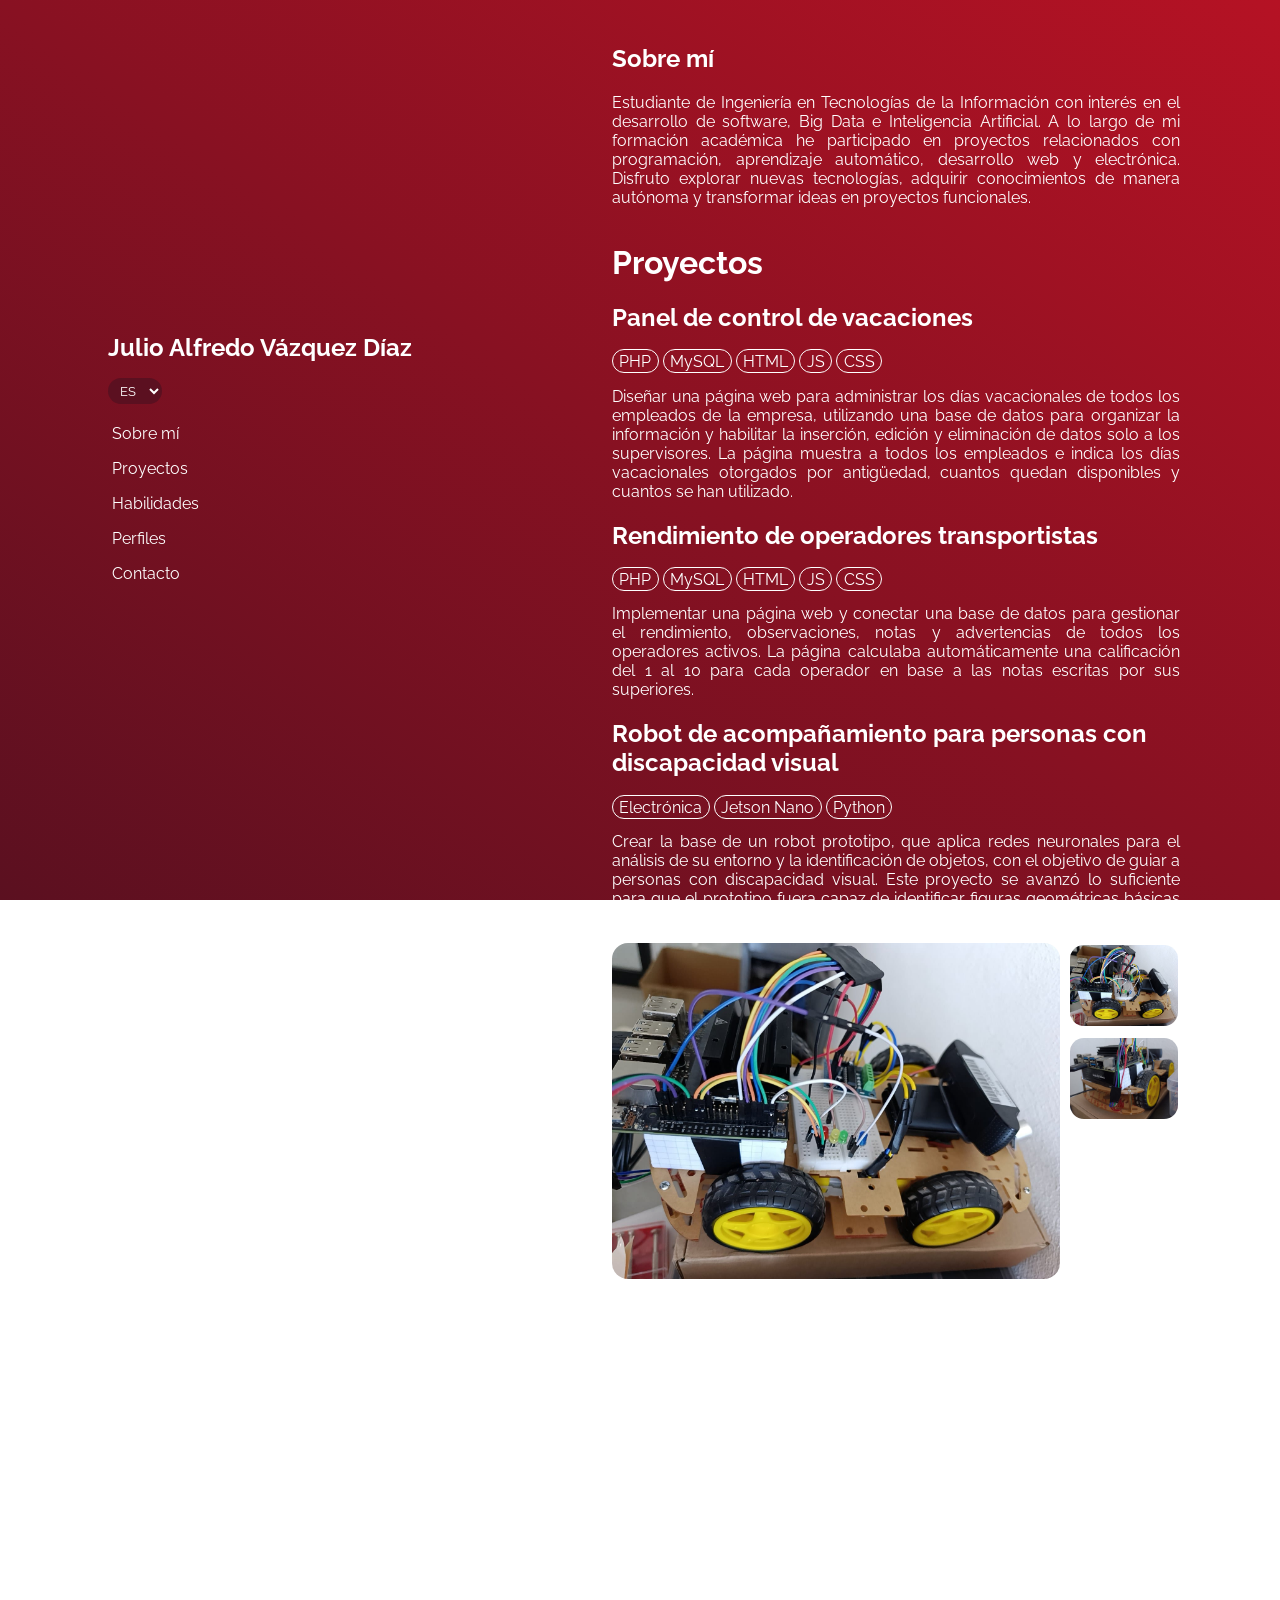
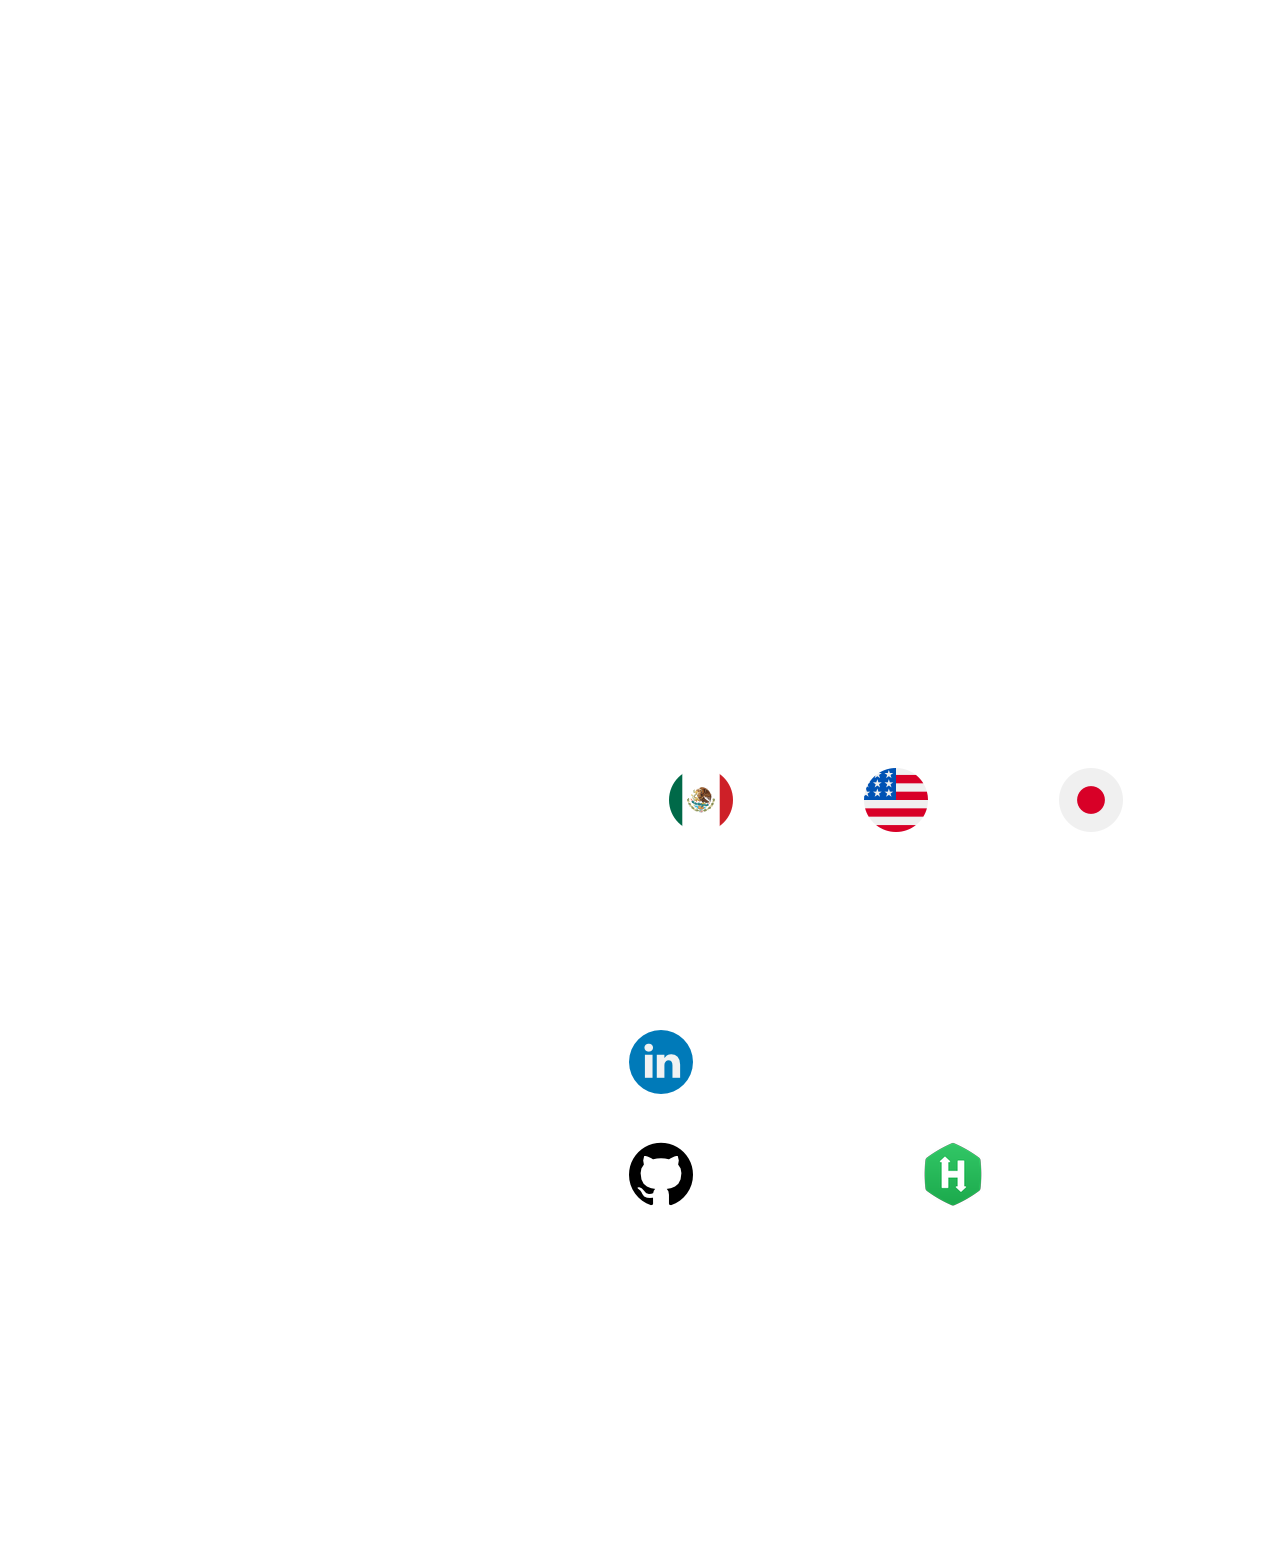
==== index-es.html @ 07f9e331 "Styles: Favicon" ====
<!DOCTYPE html>
<html lang="es">
<head>
    <meta charset="UTF-8">
    <meta name="viewport" content="width=device-width, initial-scale=1.0">

    <!-- Localization -->
    <link rel="alternate" href="index-es.html" hreflang="es" />
    <link rel="alternate" href="index.html" hreflang="en" />
    <link rel="alternate" href="index.html" hreflang="x-default" />

    <!-- CSS -->
    <link rel="stylesheet" href="assets/css/index.css">

    <!-- Font: Raleway -->
    <link rel="preconnect" href="https://fonts.googleapis.com">
    <link rel="preconnect" href="https://fonts.gstatic.com" crossorigin>
    <link href="https://fonts.googleapis.com/css2?family=Raleway:ital,wght@0,100..900;1,100..900&display=swap" rel="stylesheet">

    <!-- Favicon -->
    <link rel="icon" type="image/png" href="assets/icon/julioFavicon.png">

    <title>Julio Vázquez</title>
</head>
<body>
    <aside>
        <header>
            <h1>Julio Alfredo Vázquez Díaz</h1>
            
            <select name="pageLanguage" id="pageLanguage" onchange="changeLanguage(this)">
                <option value="ES">ES</option>
                <option value="EN">EN</option>
            </select>

            <button onclick="showNavScreen()">
                <svg xmlns="http://www.w3.org/2000/svg" viewBox="0 0 40 40" height="40px" width="40px" fill="#e3e3e3"><path d="M20,33.33q-1.01,0-1.73-0.72t-0.72-1.73t0.72-1.73T20,28.44t1.73,0.72t0.72,1.73t-0.72,1.73T20,33.33Zm0-10.89q-1.01,0-1.73-0.72T17.56,20t0.72-1.73T20,17.56t1.73,0.72T22.44,20t-0.72,1.73T20,22.44Zm0-10.89q-1.01,0-1.73-0.72T17.56,9.11t0.72-1.73T20,6.67t1.73,0.72t0.72,1.73t-0.72,1.73T20,11.56Z"/></svg>
            </button>
        </header>

        <nav id="navigationScreen">
            <button onclick="closeNavScreen()">
                <svg xmlns="http://www.w3.org/2000/svg" viewBox="0 0 40 40" height="40px" width="40px" fill="#e3e3e3"><path d="M13,28.94L11.06,27l7-7l-7-6.96L13,11.1l7,7l6.96-7l1.94,1.94L21.9,20l7,7l-1.94,1.94l-6.96-7l-7,7Z"/></svg>
            </button>

            <a onclick="closeNavScreen()" href="#introduction">Sobre mí</a>
            <a onclick="closeNavScreen()" href="#projectCatalogue">Proyectos</a>
            <a onclick="closeNavScreen()" href="#skills">Habilidades</a>
            <a onclick="closeNavScreen()" href="#profiles">Perfiles</a>
            <a onclick="closeNavScreen()" href="#contact">Contacto</a>
        </nav>
        
        <nav id="navigationList">
            <a href="#introduction">Sobre mí</a>
            <a href="#projectCatalogue">Proyectos</a>
            <a href="#skills">Habilidades</a>
            <a href="#profiles">Perfiles</a>
            <a href="#contact">Contacto</a>
        </nav>
    </aside>

    <section id="introduction">
        <h1>Sobre mí</h1>
        <p>
            Estudiante de Ingeniería en Tecnologías de la Información con interés en el desarrollo de software, Big Data e Inteligencia Artificial. A lo largo de mi formación académica he participado en proyectos relacionados con programación, aprendizaje automático, desarrollo web y electrónica. Disfruto explorar nuevas tecnologías, adquirir conocimientos de manera autónoma y transformar ideas en proyectos funcionales.
        </p>
    </section>

    <main id="projectCatalogue">
        <h1>Proyectos</h1>
        <span class="project">
            <h2>Panel de control de vacaciones</h2>
            <div class="usedTechs">
                <span class="tech">PHP</span>
                <span class="tech">MySQL</span>
                <span class="tech">HTML</span>
                <span class="tech">JS</span>
                <span class="tech">CSS</span>
            </div>

            <p class="description">
                Diseñar una página web para administrar los días vacacionales de todos los empleados de la empresa, utilizando una base de datos para organizar la información y habilitar la inserción, edición y eliminación de datos solo a los supervisores. La página muestra a todos los empleados e indica los días vacacionales otorgados por antigüedad, cuantos quedan disponibles y cuantos se han utilizado.
            </p>
        </span>
        
        <span class="project">
            <h2>Rendimiento de operadores transportistas</h2>
            <div class="usedTechs">
                <span class="tech">PHP</span>
                <span class="tech">MySQL</span>
                <span class="tech">HTML</span>
                <span class="tech">JS</span>
                <span class="tech">CSS</span>
            </div>

            <p class="description">
                Implementar una página web y conectar una base de datos para gestionar el rendimiento, observaciones, notas y advertencias de todos los operadores activos. La página calculaba automáticamente una calificación del 1 al 10 para cada operador en base a las notas escritas por sus superiores.
            </p>
        </span>
        
        <span class="project">
            <h2>Robot de acompañamiento para personas con discapacidad visual</h2>
            <div class="usedTechs">
                <span class="tech">Electrónica</span>
                <span class="tech">Jetson Nano</span>
                <span class="tech">Python</span>
            </div>

            <p class="description">
                Crear la base de un robot prototipo, que aplica redes neuronales para el análisis de su entorno y la identificación de objetos, con el objetivo de guiar a personas con discapacidad visual. Este proyecto se avanzó lo suficiente para que el prototipo fuera capaz de identificar figuras geométricas básicas y mantener distancia de una persona.
            </p>
            
            <div class="pictures">
                <div class="mainImage">
                    <img src="assets/img/lakitu_lateral.jpeg" id="lakituImg" alt="Vista lateral de Lakitu">
                </div>
                
                <div class="carousel">
                    <img src="assets/img/lakitu_lateral.jpeg" alt="Vista lateral de Lakitu" onclick="changeImg('lakituImg', 'lakitu_lateral.jpeg')">
                    <img src="assets/img/lakitu_back.jpeg" alt="Vista trasera de Lakitu" onclick="changeImg('lakituImg', 'lakitu_back.jpeg')">
                </div>
            </div>
        </span>
    </main>

    <section id="skills">
        <h1>Habilidades</h1>

        <h2>Técnicas</h2>
        <div class="technical">
            <span class="technicalSkills">
                <h3>Desarrollo web</h3>
                <p>HTML5, CSS3, JavaScript, React, Bootstrap, PHP, Flask</p>
            </span>
    
            <span class="technicalSkills">
                <h3>Herramientas y sistemas</h3>
                <p>Git, GitHub, Docker, Linux, Windows, Administración básica de servidores</p>
            </span>
    
            <span class="technicalSkills">
                <h3>Aplicaciones y hardware</h3>
                <p>Flutter, Dart, Arduino, ESP32, Jetson Nano, Sensores y actuadores</p>
            </span>
    
            <span class="technicalSkills">
                <h3>Videojuegos</h3>
                <p>Unity, C#, Desarrollo 2D</p>
            </span>

            <span class="technicalSkills expanded">
                <h3>Datos e inteligencia artificial</h3>
                <p>Python, SQL, MySQL, Firebase Firestore, Jupyter Notebook, Entornos Conda, Machine Learning, NLP, Regresión logística, Random Forest, SVM, PCA, K-Means</p>
            </span>
        </div>

        <h2>Personales</h2>
        <div class="personal">
            <span class="personalSkills">
                <h3>Aprendizaje y adaptabilidad</h3>
                <p>Aprendo nuevas tecnologías por iniciativa propia y me adapto a distintos sistemas y herramientas.</p>
            </span>
            
            <span class="personalSkills">
                <h3>Resolución de problemas</h3>
                <p>Analizo errores, pruebo soluciones y aplico el pensamiento lógico para resolver problemas.</p>
            </span>
            
            <span class="personalSkills">
                <h3>Pensamiento analítico</h3>
                <p>Interpreto datos y experimento con modelos de Machine Learning.</p>
            </span>
            
            <span class="personalSkills">
                <h3>Creatividad y perseverancia</h3>
                <p>Desarrollo videojuegos y proyectos de animación, y doy seguimiento a los retos técnicos hasta resolverlos.</p>
            </span>
        </div>

        <h2>Lenguajes</h2>
        <div class="languages">
            <span class="language">
                <img src="assets/icon/mexico.png" alt="Bandera de México">
                <h3>Español</h3>
                <p>Lenguaje nativo</p>
            </span>
    
            <span class="language">
                <img src="assets/icon/united-states.png" alt="Bandera de Estados Unidos">
                <h3>Inglés</h3>
                <p>Nivel B2</p>
            </span>
    
            <span class="language">
                <img src="assets/icon/japon.png" alt="Bandera de Japón">
                <h3>Japonés</h3>
                <p>Nivel A1</p>
            </span>
        </div>
    </section>

    <section id="profiles">
        <h1>Perfiles</h1>
        <a href="https://www.linkedin.com/in/julio-alfredo-v%C3%A1zquez-3482b244a/" target="_blank" class="profile extend">
            <img src="assets/icon/linkedin.png" alt="Logo de LinkedIn">
            <div class="text">
                <h3>LinkedIn</h3>
                <p>Julio Alfredo Vázquez</p>
            </div>
        </a>

        <a href="https://github.com/TheKokoDiaz" target="_blank" class="profile">
            <img src="assets/icon/github.png" alt="Logo de GitHub">
            <div class="text">
                <h3>GitHub</h3>
                <p>TheKokoDiaz</p>
            </div>
        </a>
        
        <a href="https://www.hackerrank.com/profile/wii_javd" target="_blank" class="profile">
            <img src="assets/icon/hacker-rank.png" alt="Logo de HackerRank">
            <div class="text">
                <h3>HackerRank</h3>
                <p>El Koko Díaz</p>
            </div>
        </a>
    </section>

    <section id="contact">
        <h1>Contacto</h1>
        <a href="mailto:vazquezjulioalfredo@gmail.com" target="_blank" title="Correo personal">
            <svg xmlns="http://www.w3.org/2000/svg" viewBox="0 0 40 40" height="40px" width="40px" fill="#e3e3e3"><path d="M6.11,9.44v2.78V30.56q0-0.54 0-1.09t0-1.13q0-4.65 0-7.88t0-3.23t0,0.14t0,0.43V12.22V9.44ZM20.89,33.33H6.11q-1.12,0-1.95-0.84T3.33,30.56V9.44q0-1.1 0.83-1.94T6.11,6.67H33.89q1.1,0 1.94,0.84t0.84,1.94v7.78q-0.62,0-1.32,0t-1.46,0v-5L20,21.03L6.11,12.22V30.56H20.89q0,0.73 0,1.42t0,1.35Zm9.28-6.94q-1.32,0-2.26-0.94t-0.94-2.26t0.94-2.26T30.17,20t2.26,0.94t0.94,2.26t-0.94,2.26t-2.26,0.94Zm-6.5,6.94V32.26q0-0.93 0.56-1.7t1.43-1.16q1.08-0.46 2.19-0.69t2.37-0.24q1.21,0 2.33,0.24t2.14,0.69q0.87,0.4 1.43,1.16t0.56,1.68v1.07l-13,0.03ZM20,18.14L33.89,9.44H6.11L20,18.14Z"/></svg>
        </a>

        <a href="mailto:233110696@upmh.edu.mx" target="_blank" title="Correo institucional">
            <svg xmlns="http://www.w3.org/2000/svg" viewBox="0 0 40 40" height="40px" width="40px" fill="#e3e3e3"><path d="M6.11,33.33q-1.12,0-1.95-0.83T3.33,30.56V9.44q0-1.12 0.83-1.95T6.11,6.67H33.89q1.12,0 1.95,0.83t0.83,1.95V30.56q0,1.12-0.83,1.95t-1.95,0.83H6.11ZM20,21.06L6.11,12.08V30.56H33.89V12.08L20,21.06Zm0-2.78L33.78,9.44H6.25L20,18.28ZM6.11,12.08V9.44v2.64V30.56V12.08Z"/></svg>
        </a>

        <a href="https://api.whatsapp.com/send?phone=527751346188" target="_blank" title="Mensaje vía WhatsApp">
            <svg xmlns="http://www.w3.org/2000/svg" viewBox="0 0 40 40" height="40px" width="40px" fill="#e3e3e3"><path d="M3.33,36.67V6.11q0-1.12 0.83-1.95T6.11,3.33H33.89q1.12,0 1.95,0.83t0.83,1.95V27.22q0,1.12-0.83,1.95T33.89,30H10L3.33,36.67Zm5.47-9.44H33.89V6.11H6.11V30.07l2.69-2.85Zm-2.69,0V6.11V27.22Z"/></svg>
        </a>
        
        <a href="tel:7751346188" target="_blank" title="Llamada celular">
            <svg xmlns="http://www.w3.org/2000/svg" viewBox="0 0 40 40" height="40px" width="40px" fill="#e3e3e3"><path d="M32.11,19.81q-0.14-4.99-3.6-8.45t-8.45-3.6V4.97q3.04,0.06 5.72,1.24t4.68,3.19t3.19,4.68t1.24,5.72H32.11Zm-6.92,0q-0.14-2.08-1.6-3.53t-3.54-1.58V11.92q3.24,0.14 5.51,2.4t2.41,5.49H25.19ZM33.17,35q-4.96,0-10-2.31t-9.29-6.56T7.31,16.83T5,6.83Q5,6.05 5.52,5.52T6.83,5h6.14q0.58,0 1.01,0.41t0.57,1.01l1.11,5.43q0.09,0.62-0.03,1.09t-0.45,0.81l-4.12,4.16q1,1.74 2.19,3.27t2.62,2.92q1.46,1.49 3.07,2.73t3.39,2.22l3.94-4.03q0.4-0.43 0.97-0.6t1.11-0.09l5.22,1.11q0.61,0.17 1.01,0.65T35,27.17v6q0,0.79-0.52,1.31T33.17,35ZM9.71,15.33l3.17-3.19L12,7.78H7.79q0.12,1.74 0.57,3.58t1.35,3.97ZM24.93,30.39q1.68,0.76 3.58,1.24t3.72,0.57V28l-4.17-0.85l-3.13,3.24ZM9.71,15.33ZM24.93,30.39Z"/></svg>
        </a>

        <a href="assets/docs/CV_JulioVazquez.pdf" download title="Descargar CV en PDF">
            <svg xmlns="http://www.w3.org/2000/svg" viewBox="0 0 40 40" height="40px" width="40px" fill="#e3e3e3"><path d="M13.31,29.72H26.69V26.94H13.31v2.78Zm0-6.94H26.69V20H13.31v2.78ZM9.44,36.67q-1.12,0-1.95-0.83T6.67,33.89V6.11q0-1.12 0.83-1.95T9.44,3.33H23.92l9.42,9.42V33.89q0,1.12-0.83,1.95t-1.95,0.83H9.44ZM22.53,14.06V6.11H9.44V33.89H30.56V14.06H22.53ZM9.44,6.11v7.94V6.11v7.94V33.89V6.11Z"/></svg>
        </a>
    </section>

    <footer>
        <p>
            Página web desarrollada con <strong>Visual Studio Code</strong>, construida con <strong>HTML</strong>, <strong>JavaScript</strong> y <strong>CSS</strong> puros, iconos obtenidos de <strong><a href="https://www.flaticon.es/">Flaticon</a></strong> y <strong><a href="https://fonts.google.com/icons">Google Icons</a></strong>, desplegada en <strong>GitHub Pages</strong>.
        </p>

        <p id="author"></p>
    </footer>

    <!-- Scripts -->
     <script src="assets/js/index.js"></script>
</body>
</html>
---- assets/css/index.css ----
:root{
    --primary: #5b1020;
    --secondary: #b51224;

    --text: white;

    --btnHover: rgba(255, 255, 255, 0.16);
    
    --rad: 16px;
}

*{
    box-sizing: border-box;

    font-family: 'Raleway', 'Arial';
}

html, body{
    margin: 0;
    padding: 0;
}

body{
    display: flex;
    flex-direction: column;
    align-items: center;
    color: var(--text);
    background: linear-gradient(to top right, var(--primary), var(--secondary)) fixed;
}

a{
    color: inherit;
}

aside, main, section, footer{
    padding: 0.5rem 1rem;
}

main, section, footer{
    max-width: 600px;
}

aside{
    width: 100vw;

    top: 0;
    z-index: 5;
    position: sticky;
    padding: 0;

    background: linear-gradient(to top right, var(--primary), var(--secondary)) fixed;;
    
    header{
        padding: 0 1rem;
        display: flex;
        align-items: center;
        justify-content: space-between;
        gap: 0.5rem;

        h1{
            overflow: hidden;
            text-overflow: ellipsis;
            white-space: nowrap;

            flex-grow: 1;
        }

        select{
            border: none;
            border-radius: var(--rad);

            margin-right: 1rem;
            padding: 0.25rem 0.5rem;
            color: var(--text);
            background-color: var(--primary);
            cursor: pointer;
        }

        select option{
            color: var(--text);
            background-color: var(--primary);
        }
    }

    #navigationScreen{
        z-index: 10;
        position: fixed;
        
        width: 100vw;
        height: 100vh;
        top: 0;
        left: 0;
        
        display: none;
        align-items: center;
        justify-content: center;
        flex-direction: column;

        gap: 1.25rem;

        background: linear-gradient(to top right, var(--primary), var(--secondary)) fixed;;
        
        button{
            position: absolute;

            width: 3rem;
            height: 3rem;

            top: 1rem;
            right: 1rem;
        }

        a{
            width: 50%;
            color: inherit;
            text-align: center;
            text-decoration: none;
            border-radius: var(--rad);
            padding: 0.25rem 0.75rem;

            transition-duration: 200ms;
        }

        a:hover{
            background-color: var(--btnHover);
        }

        a:active{
            background-color: var(--primary);
        }
    }

    #navigationList{
        display: none;
        flex-direction: column;

        a{
            width: 50%;
            color: inherit;
            text-decoration: none;
            border-radius: var(--rad);
            padding: 0.25rem 0.75rem;

            transition-duration: 200ms;
        }

        a:hover{
            background-color: var(--btnHover);
        }

        a:active{
            background-color: var(--primary);
        }
    }

    button{
        border: none;
        aspect-ratio: 1/1;
        border-radius: 50%;
        background-color: transparent;
        
        cursor: pointer;
        
        svg{
            fill: white;
            stroke: white;
        }
    }
    
    button:hover{
        background-color: var(--btnHover);
    }
}

#introduction{
    p{
        text-align: justify;
        margin-bottom: 0;
    }
}

#projectCatalogue{
    .project{
        .usedTechs{
            .tech{
                border: 1px solid white;
                border-radius: 18px;
                padding: 0.1rem 0.4rem;
            }
            
        }
        
        .description{
            text-align: justify;
        }
        
        a{
            width: auto;
            color: inherit;
            text-decoration: none;

            border: 1px solid white;
            border-radius: var(--rad);
            padding: 0.1rem 0.4rem;

            display: flex;
            align-items: center;
            justify-content: center;

            svg{
                fill: white;
                stroke: white;
                height: 24px;
            }
        }

        .pictures {
            display: flex;
            gap: 0.5rem;

            .mainImage {
                width: 80%;
                
                img {
                    width: 100%;
                    border-radius: var(--rad);
                }
            }

            .carousel {
                width: 20%;

                display: flex;
                flex-direction: column;
                overflow-y: scroll;

                gap: 0.5rem;

                img {
                    width: 100%;
                    border-radius: var(--rad);
                    cursor: pointer;
                    border: 2px solid transparent;
                }

                img:hover{
                    border-color: white;
                }

                img:active{
                    opacity: 80%;
                }
            }
        }

    }
}

#skills{
    h3{
        margin-bottom: 0;
    }

    .technical{
        display: flex;
        flex-wrap: wrap;
        gap: 0.5rem;

        .technicalSkills{
            width: calc(50% - 0.25rem);
            border-radius: var(--rad);
            border: 1px solid white;
            padding: 0.25rem 1rem;
        }

        .expanded{
            width: 100%;
        }
    }
    
    .personal{
        display: flex;
        flex-wrap: wrap;
        gap: 0.5rem;

        .personalSkills{
            width: calc(50% - 0.25rem);
            border-radius: var(--rad);
            border: 1px solid white;
            padding: 0.25rem 1rem;
        }
    }

    .languages{
        display: flex;

        gap: 1rem;

        span{
            width: 33.3%;
            text-align: center;
            border-radius: var(--rad);
            border: 1px solid white;

            display: flex;
            flex-direction: column;
            align-items: center;

            padding: 0.5rem 1rem;

            img{
                width: 64px;
            }

            h3{
                margin-bottom: 0;
            }
        }
    }
}

#profiles{
    width: 100%;
    
    display: flex;
    flex-wrap: wrap;
    gap: 1rem;
    
    h1{
        width: 100%;
        margin-bottom: 0;
    }
    
    .profile{
        width: calc(50% - 0.5rem);
        height: auto;
        color: inherit;
        text-decoration: none;
        border: 1px solid white;
        border-radius: var(--rad);
        
        display: flex;
        align-items: center;
        gap: 1rem;

        padding: 0 1rem;
        
        img{
            width: 64px;
            height: 64px;
            aspect-ratio: 1/1;
        }

        p{font-style: italic;}
    }
    
    .extend{
        width: 100%;
    }
}

#contact{
    width: 100%;

    display: flex;
    flex-wrap: wrap;
    justify-content: space-evenly;

    gap: 1rem;

    h1{
        width: 100%;
        margin-bottom: 0;
    }
    
    a{
        width: auto;
        aspect-ratio: 1/1;
        color: inherit;
        text-align: center;
        text-decoration: none;
        border-radius: 50%;
        border: 1px solid transparent;
        
        display: flex;
        align-items: center;
        
        padding: 0.5rem 1rem;
        
        svg{
            fill: white;
            stroke: white;
        }
    }
    
    a:hover{
        background-color: var(--btnHover);
        border-color: white;
    }
}

footer{
    p{
        opacity: 60%;
        font-style: italic;
    }
    
    #author{
        opacity: 100%;
        font-weight: bold;
        text-align: end;
    }
}

/* Query for Phones */
@media screen and (max-width: 600px) {
    :root{
        --rad: 8px;
    }

    #skills{
        .technical{
            .technicalSkills{
                width: 100%;
            }
        }

        .personal{
            .personalSkills{
                width: 100%;
            }
        }

        .languages{
            gap: 0.5rem;
            justify-content: space-between;
        }
    }

    #profiles{
        .profile{
            width: 100%;
        }
    }
}

/* Query for laptops */
@media screen and (min-width: 900px) {
    body{
        align-items: end;

        padding: 1rem 2rem;
    }

    aside{
        width: calc(100vw - 600px - 3rem);
        border-radius: var(--rad);

        top: 50%;
        transform: translateY(-50%);
        left: 1rem;

        position: fixed;
        padding: 1rem;
        
        background: transparent;
        
        header{
            padding: 0 0.5rem;
            gap: 0rem;

            align-items: start;
            flex-direction: column;

            h1{
                overflow: visible;
                white-space: wrap;
                flex-grow: 0;
                margin-bottom: 0;
            }

            select{
                margin: 1rem 0;
            }

            button{
                display: none;
            }
        }

        #navigationScreen{
            display: none;
        }

        #navigationList{
            display: flex;
            gap: 0.5rem;
        }
    }
}

/* Query for larger screens */
@media screen and (min-width: 1200px) {
    body{
        padding: 1rem calc((100vw - 1112px) / 2);
    }

    aside{
        width: 480px;
        left: calc((100vw - 1112px) / 2);
    }
}
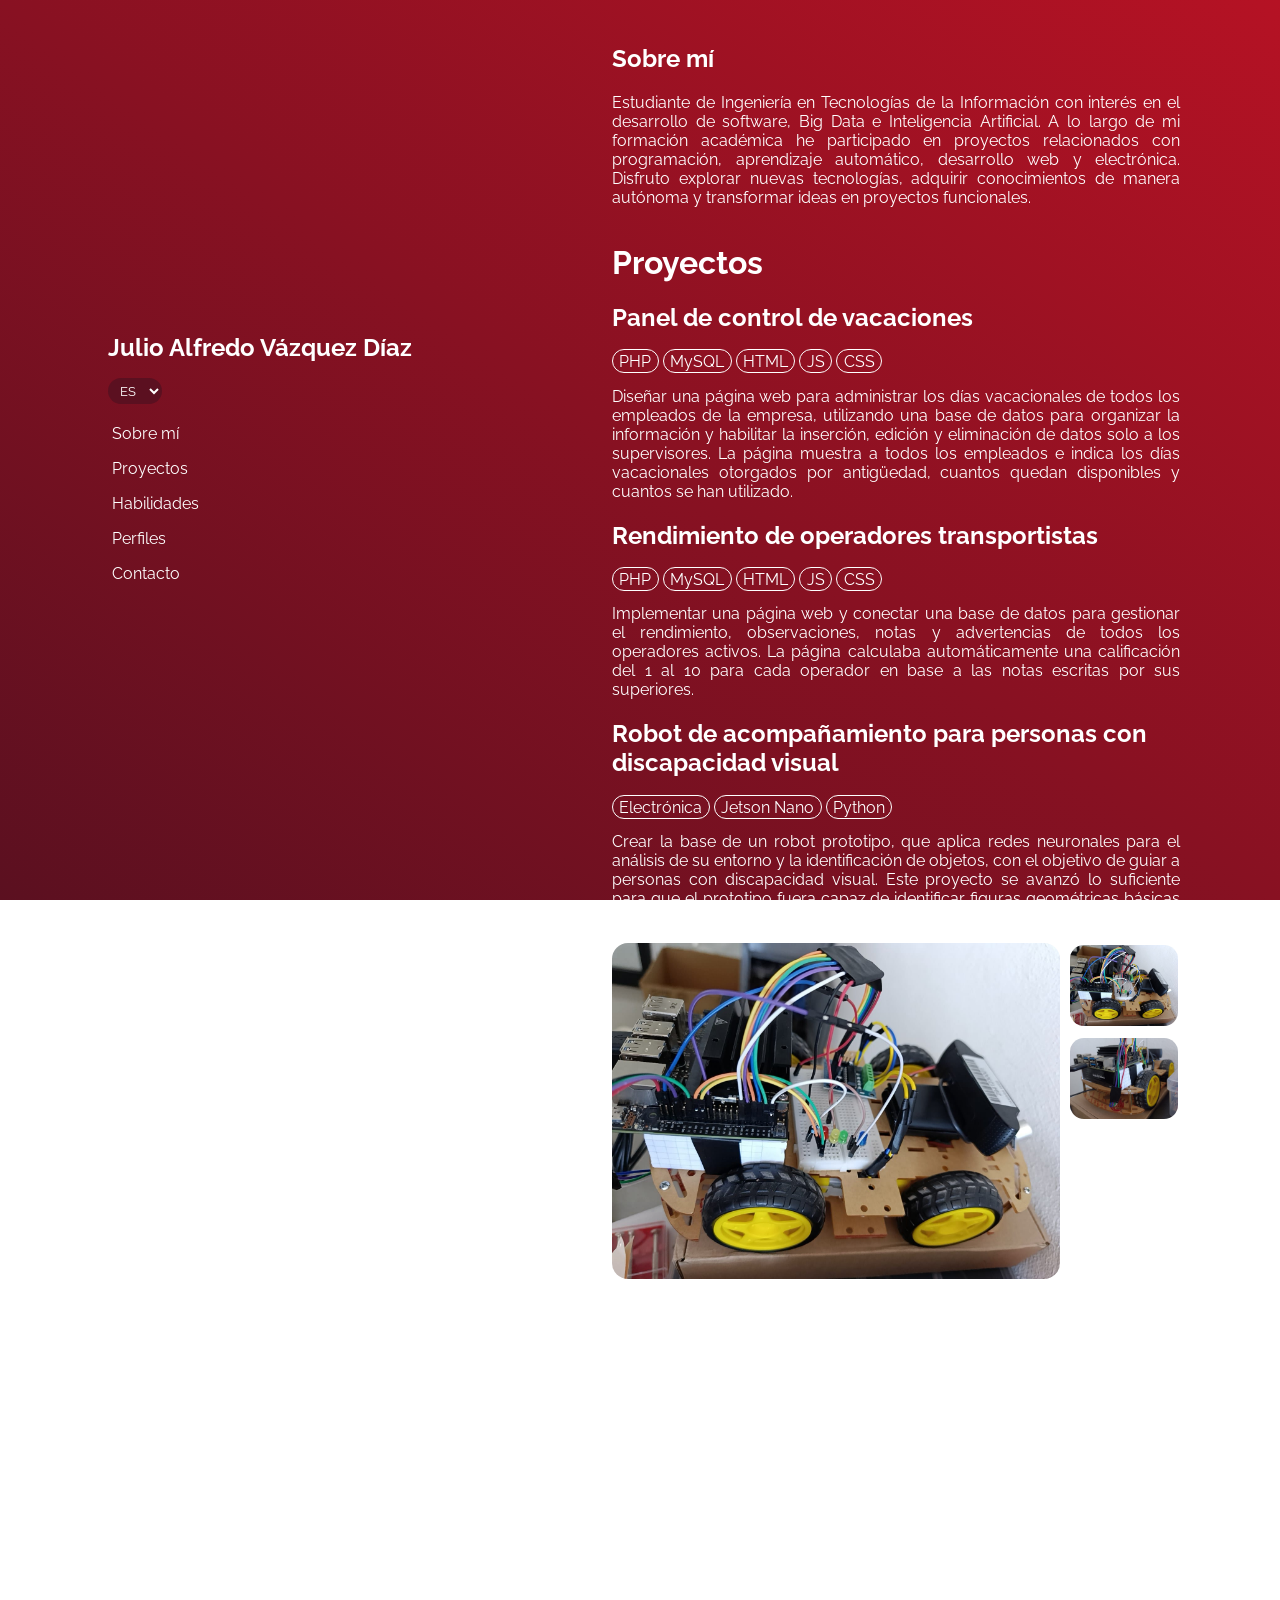
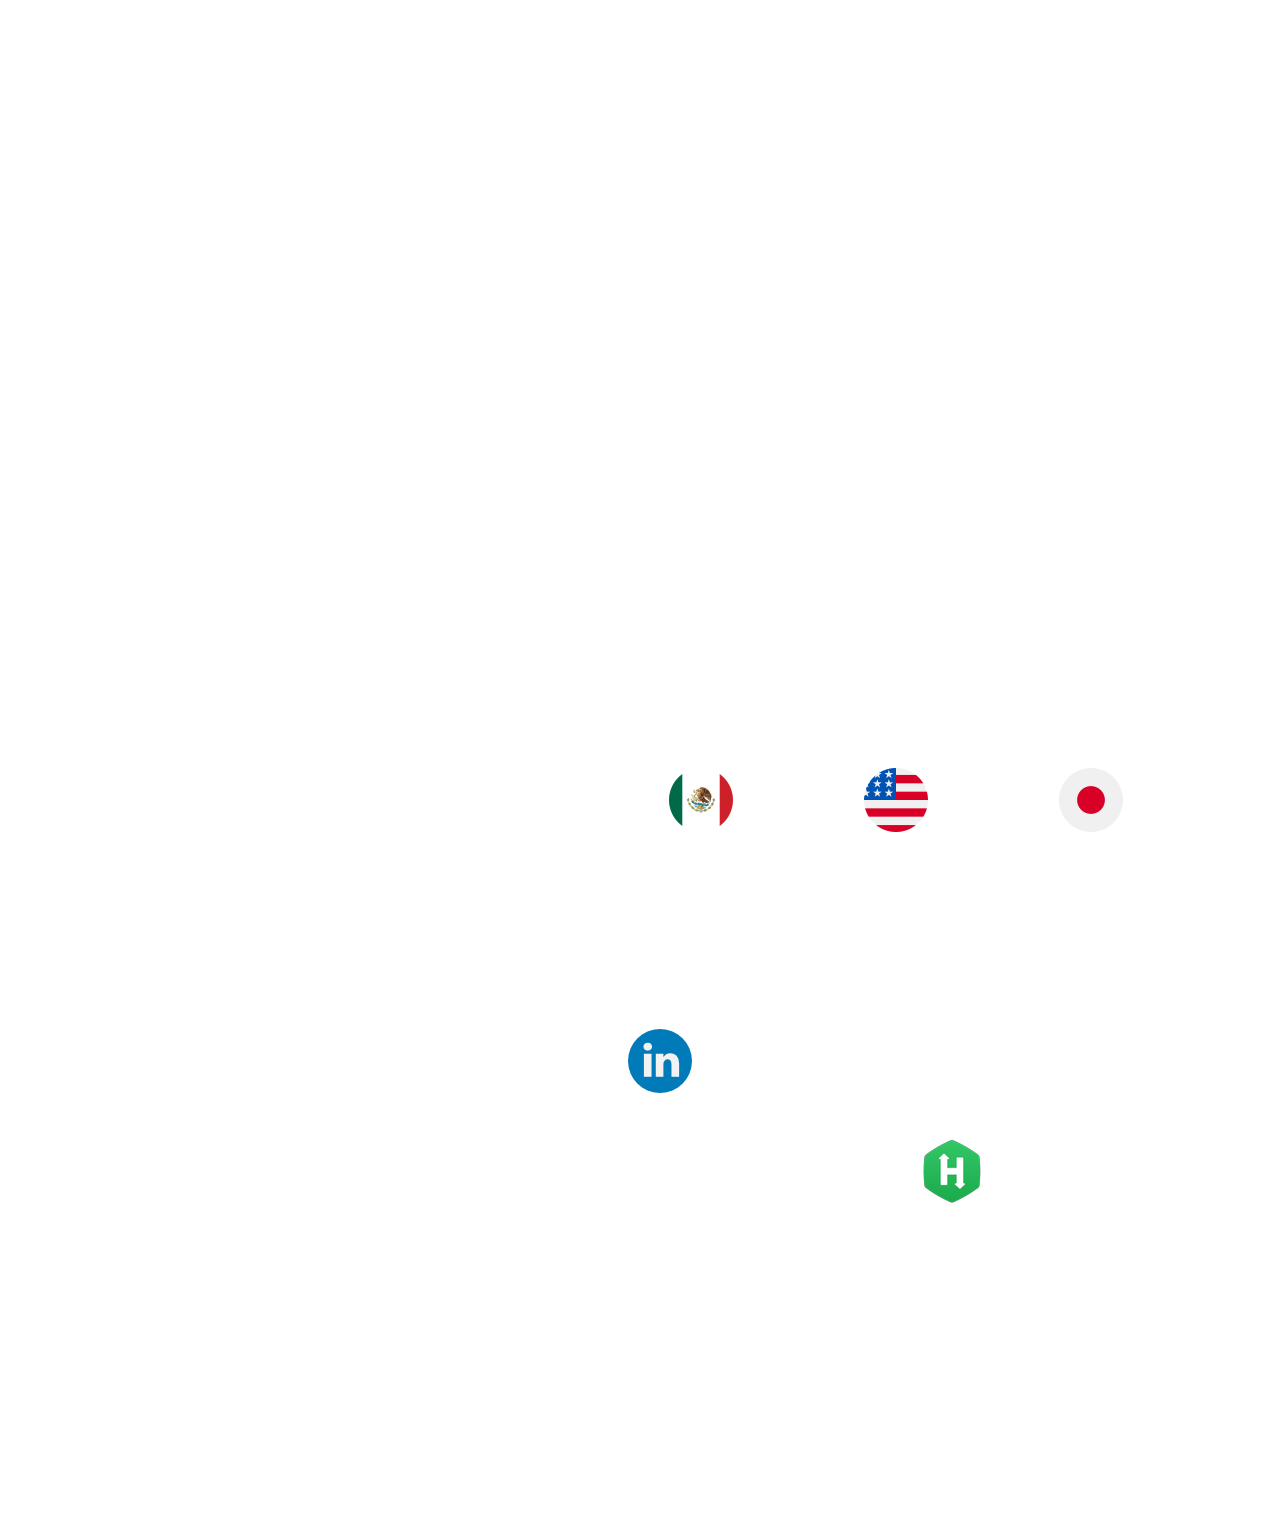
==== commit 802b6f10: "Styles: Profile gradients" ====
--- a/index-es.html
+++ b/index-es.html
@@ -200,7 +200,7 @@
 
     <section id="profiles">
         <h1>Perfiles</h1>
-        <a href="https://www.linkedin.com/in/julio-alfredo-v%C3%A1zquez-3482b244a/" target="_blank" class="profile extend">
+        <a href="https://www.linkedin.com/in/julio-alfredo-v%C3%A1zquez-3482b244a/" target="_blank" class="profile extend linkedin">
             <img src="assets/icon/linkedin.png" alt="Logo de LinkedIn">
             <div class="text">
                 <h3>LinkedIn</h3>
@@ -208,15 +208,15 @@
             </div>
         </a>
 
-        <a href="https://github.com/TheKokoDiaz" target="_blank" class="profile">
-            <img src="assets/icon/github.png" alt="Logo de GitHub">
+        <a href="https://github.com/TheKokoDiaz" target="_blank" class="profile github">
+            <img src="assets/icon/github-white.png" alt="Logo de GitHub">
             <div class="text">
                 <h3>GitHub</h3>
                 <p>TheKokoDiaz</p>
             </div>
         </a>
         
-        <a href="https://www.hackerrank.com/profile/wii_javd" target="_blank" class="profile">
+        <a href="https://www.hackerrank.com/profile/wii_javd" target="_blank" class="profile hackerrank">
             <img src="assets/icon/hacker-rank.png" alt="Logo de HackerRank">
             <div class="text">
                 <h3>HackerRank</h3>
--- a/assets/css/index.css
+++ b/assets/css/index.css
@@ -7,6 +7,7 @@
     --btnHover: rgba(255, 255, 255, 0.16);
     
     --rad: 16px;
+    --transition: 200ms;
 }
 
 *{
@@ -336,7 +337,6 @@
         height: auto;
         color: inherit;
         text-decoration: none;
-        border: 1px solid white;
         border-radius: var(--rad);
         
         display: flex;
@@ -356,6 +356,21 @@
     
     .extend{
         width: 100%;
+    }
+
+    .linkedin{
+        /* icon's color: #007ab9 */
+        background: linear-gradient(to top right, transparent, #007ab9) fixed;
+    }
+
+    .github{
+        /* icon's color: #000000 */
+        background: linear-gradient(to top right, transparent, #000000) fixed;
+    }
+
+    .hackerrank{
+        /* icon's color: #2dc160 */
+        background: linear-gradient(to top right, transparent, #2dc160) fixed;
     }
 }
 
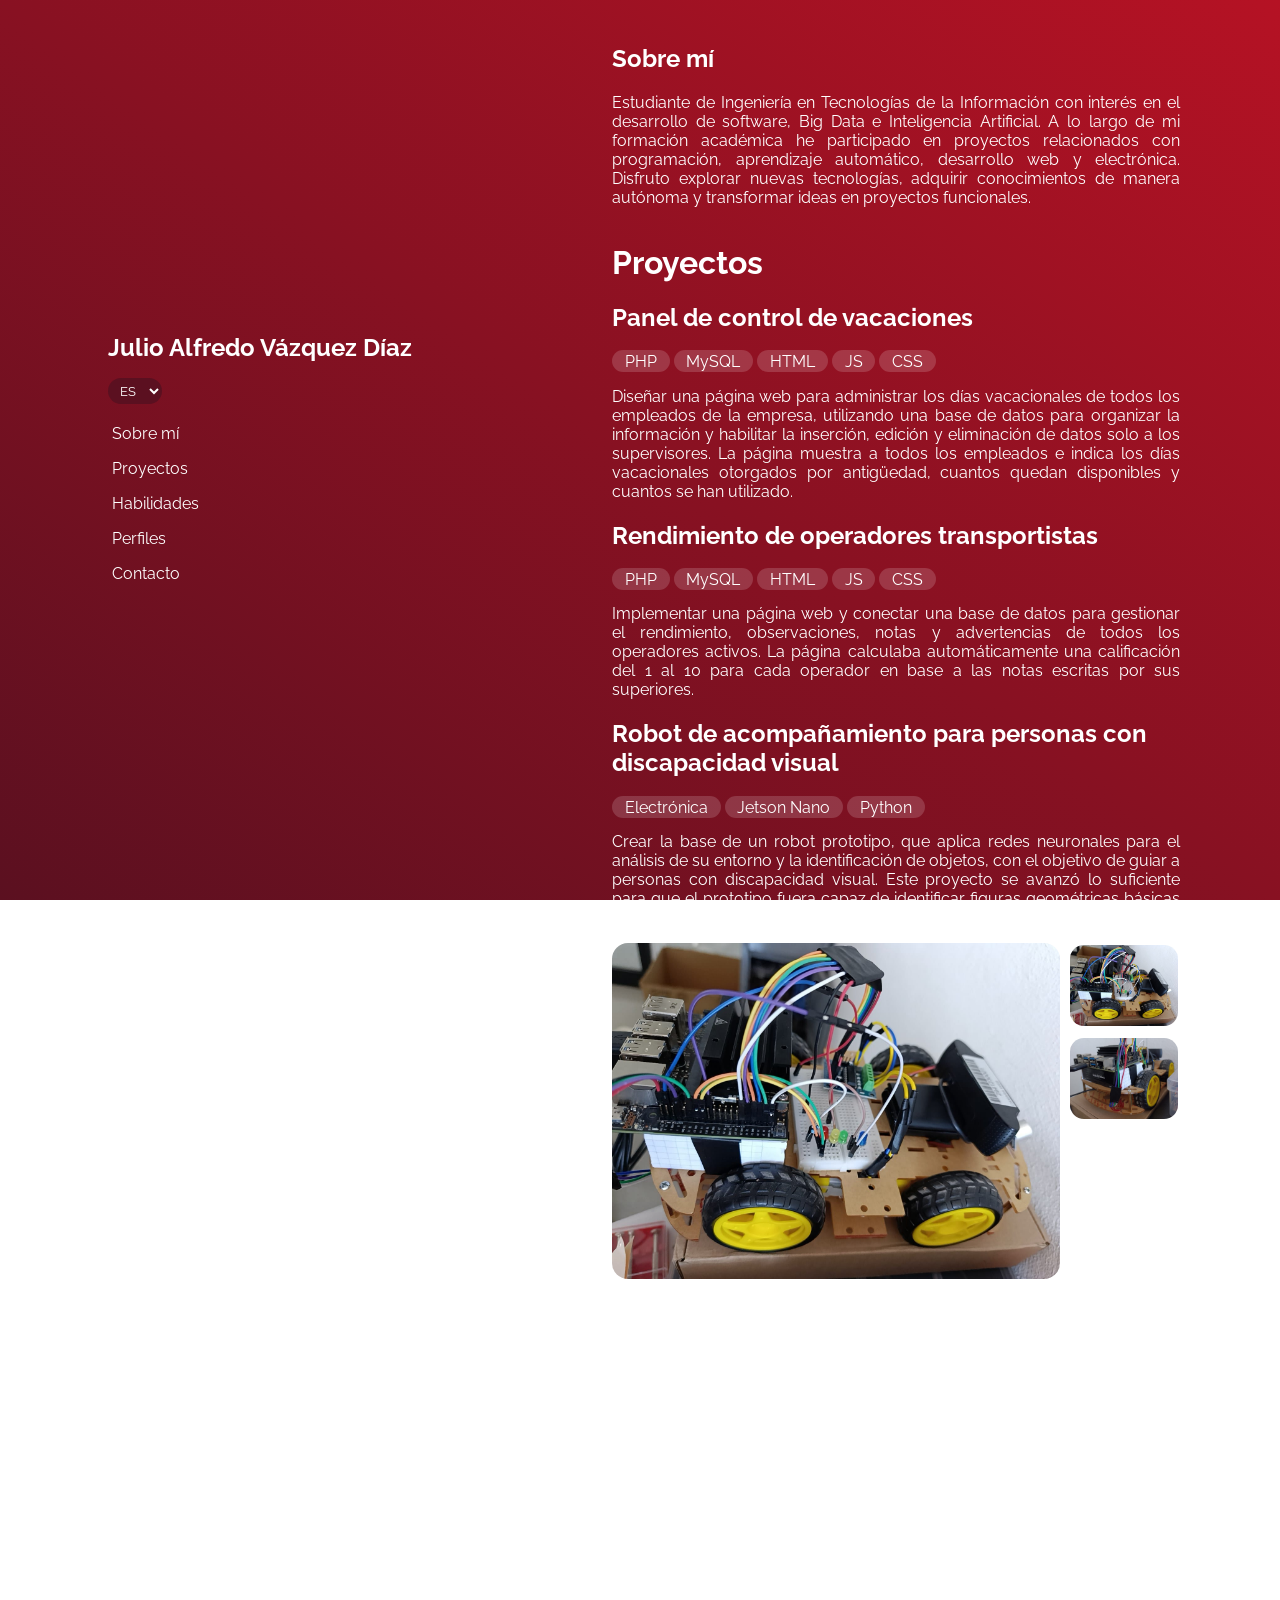
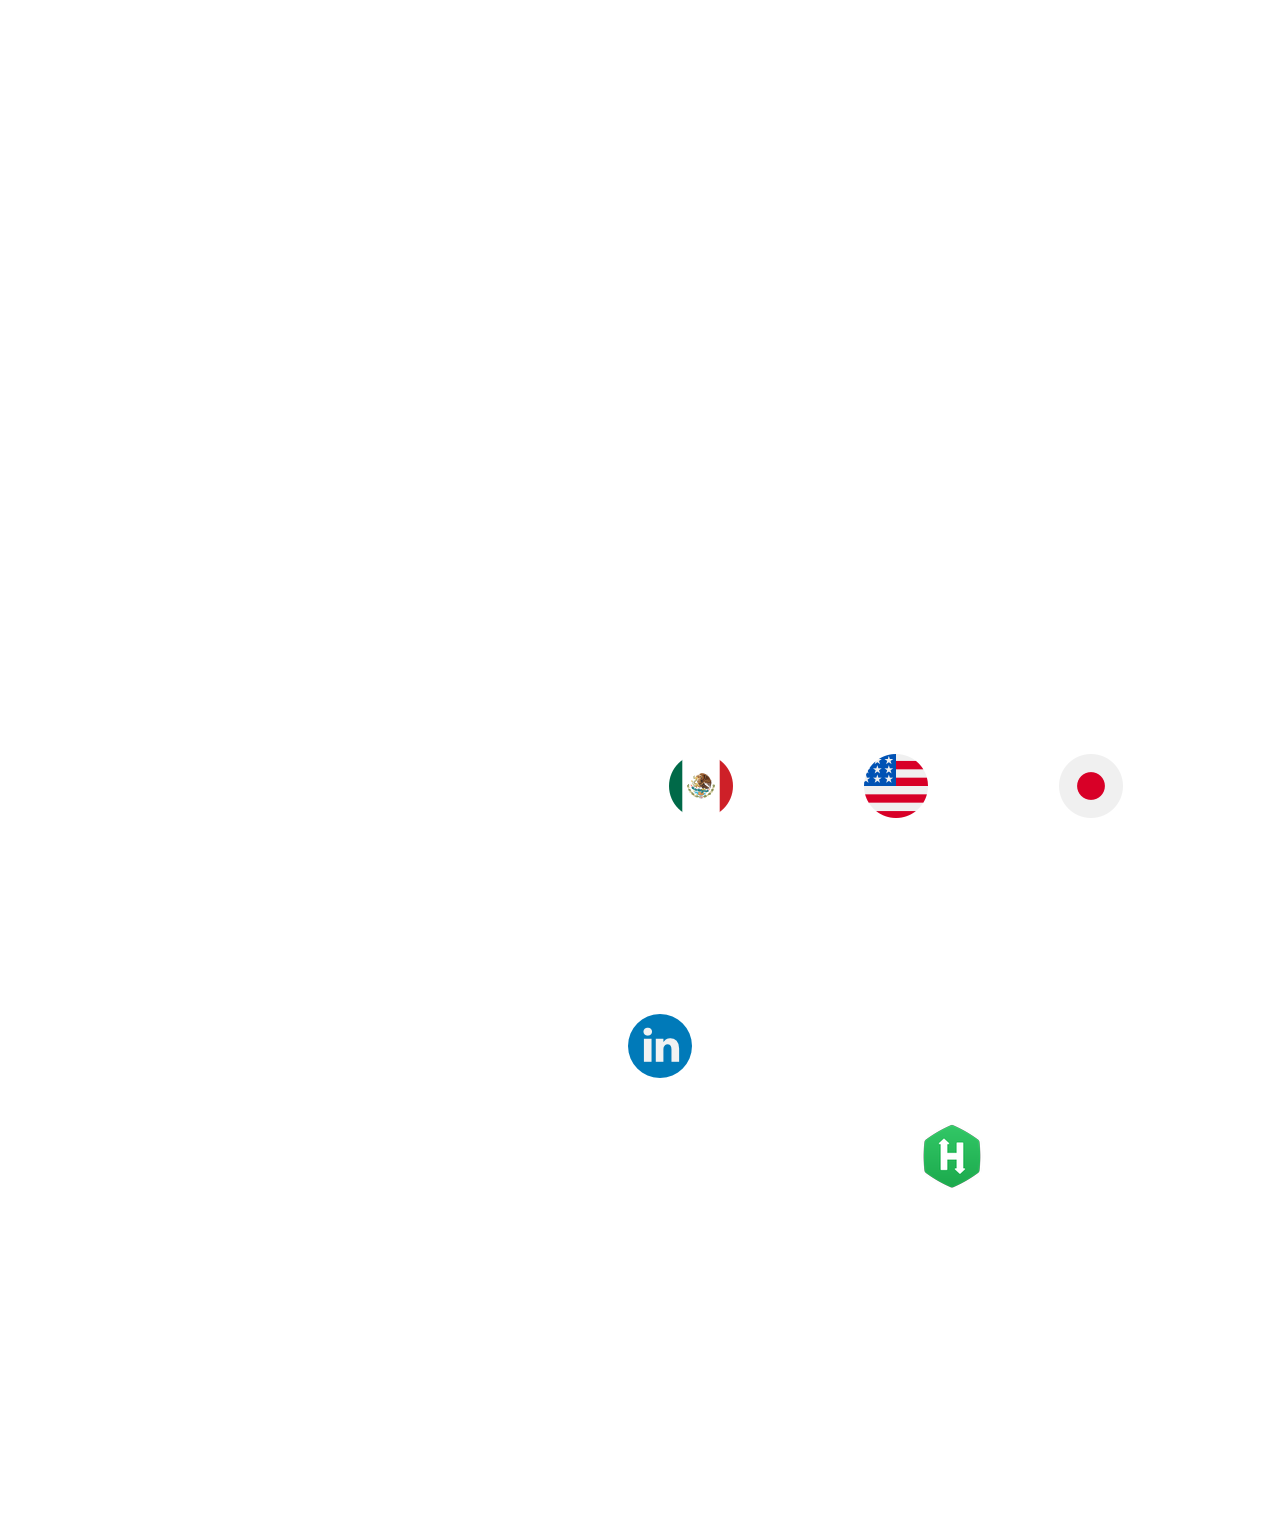
==== commit 40e713e4: "Feat: Link to repository" ====
--- a/index-es.html
+++ b/index-es.html
@@ -250,7 +250,7 @@
 
     <footer>
         <p>
-            Página web desarrollada con <strong>Visual Studio Code</strong>, construida con <strong>HTML</strong>, <strong>JavaScript</strong> y <strong>CSS</strong> puros, iconos obtenidos de <strong><a href="https://www.flaticon.es/">Flaticon</a></strong> y <strong><a href="https://fonts.google.com/icons">Google Icons</a></strong>, desplegada en <strong>GitHub Pages</strong>.
+            Página web desarrollada con <strong>Visual Studio Code</strong>, construida con <strong>HTML</strong>, <strong>JavaScript</strong> y <strong>CSS</strong> puros, iconos obtenidos de <strong><a href="https://www.flaticon.es/">Flaticon</a></strong> y <strong><a href="https://fonts.google.com/icons">Google Icons</a></strong>, desplegada en <strong><a href="https://github.com/TheKokoDiaz/PortfolioDiaz">GitHub Pages</a></strong>.
         </p>
 
         <p id="author"></p>
--- a/assets/css/index.css
+++ b/assets/css/index.css
@@ -184,9 +184,9 @@
     .project{
         .usedTechs{
             .tech{
-                border: 1px solid white;
                 border-radius: 18px;
-                padding: 0.1rem 0.4rem;
+                background-color: var(--btnHover);
+                padding: 0.1rem 0.8rem;
             }
             
         }
@@ -270,7 +270,7 @@
         .technicalSkills{
             width: calc(50% - 0.25rem);
             border-radius: var(--rad);
-            border: 1px solid white;
+            background-color: var(--btnHover);
             padding: 0.25rem 1rem;
         }
 
@@ -287,7 +287,7 @@
         .personalSkills{
             width: calc(50% - 0.25rem);
             border-radius: var(--rad);
-            border: 1px solid white;
+            background-color: var(--btnHover);
             padding: 0.25rem 1rem;
         }
     }
@@ -301,7 +301,6 @@
             width: 33.3%;
             text-align: center;
             border-radius: var(--rad);
-            border: 1px solid white;
 
             display: flex;
             flex-direction: column;
@@ -311,6 +310,7 @@
 
             img{
                 width: 64px;
+                margin-top: 1rem;
             }
 
             h3{
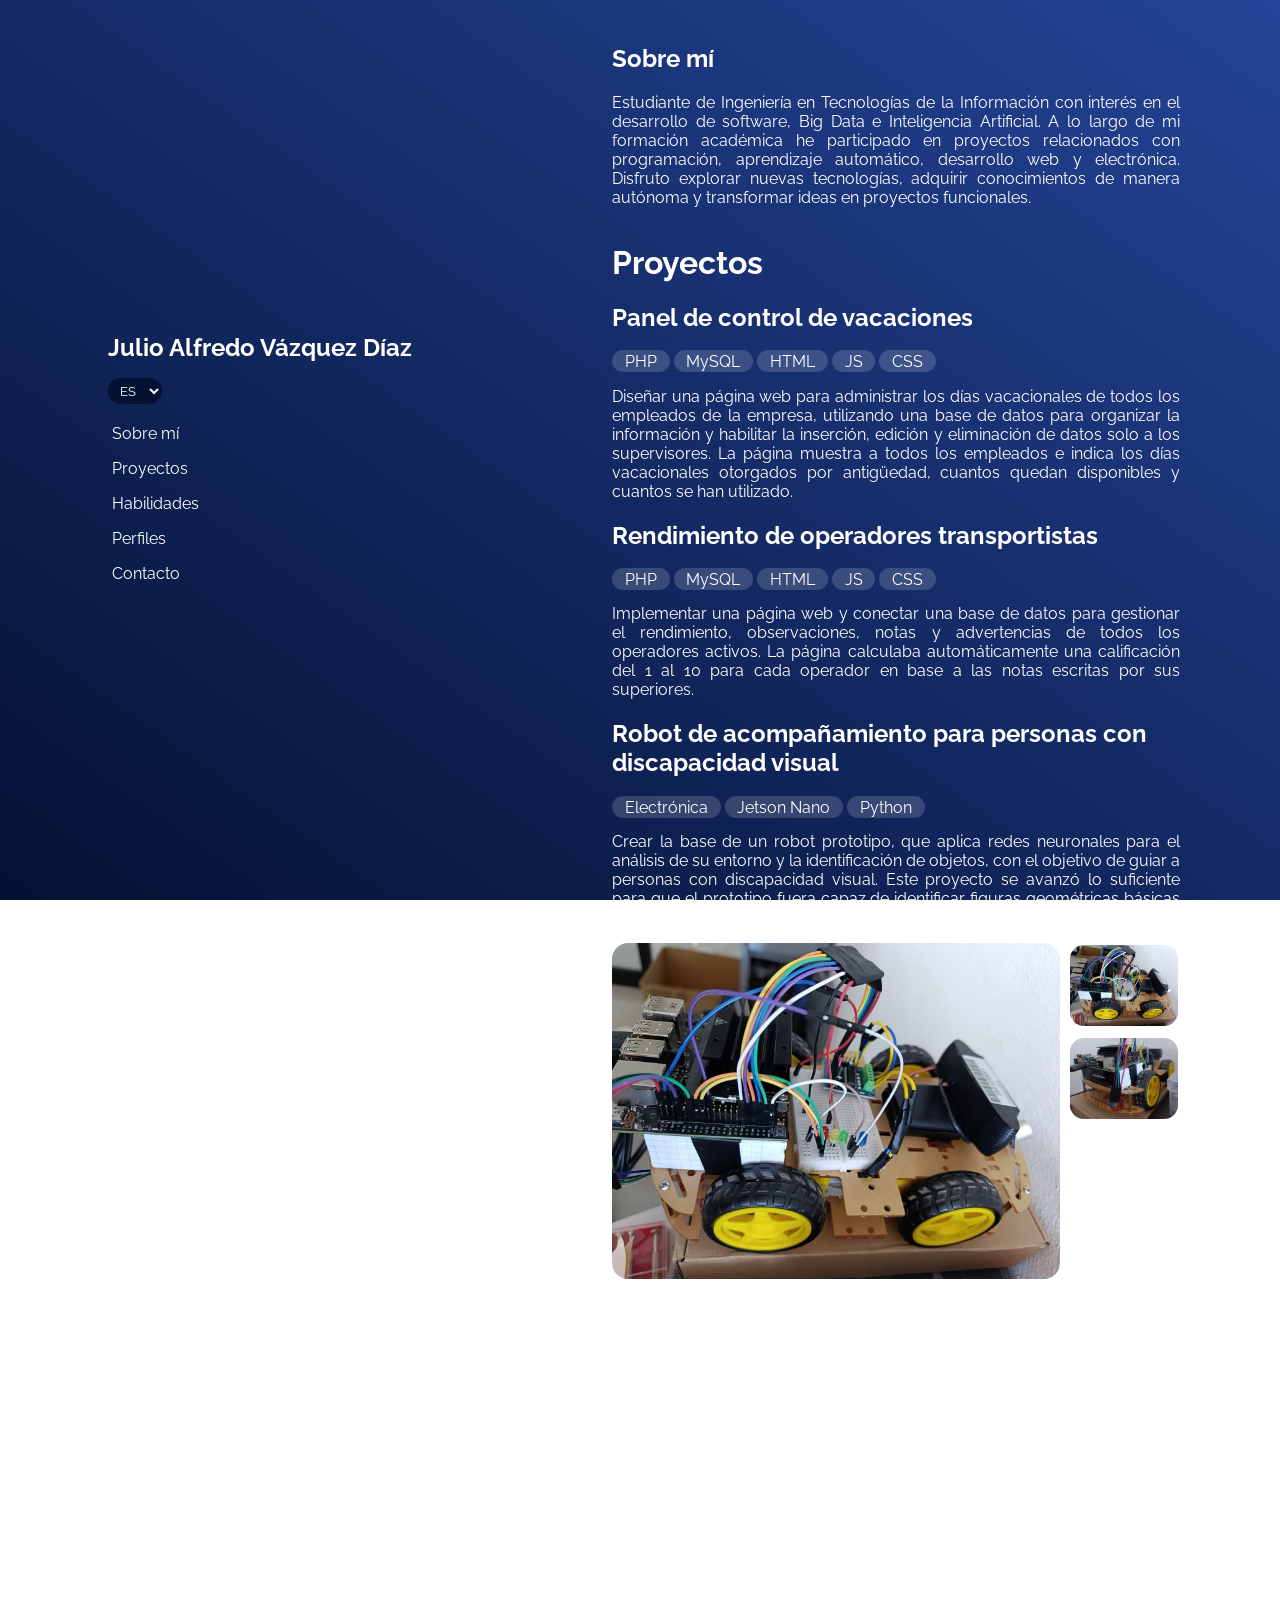
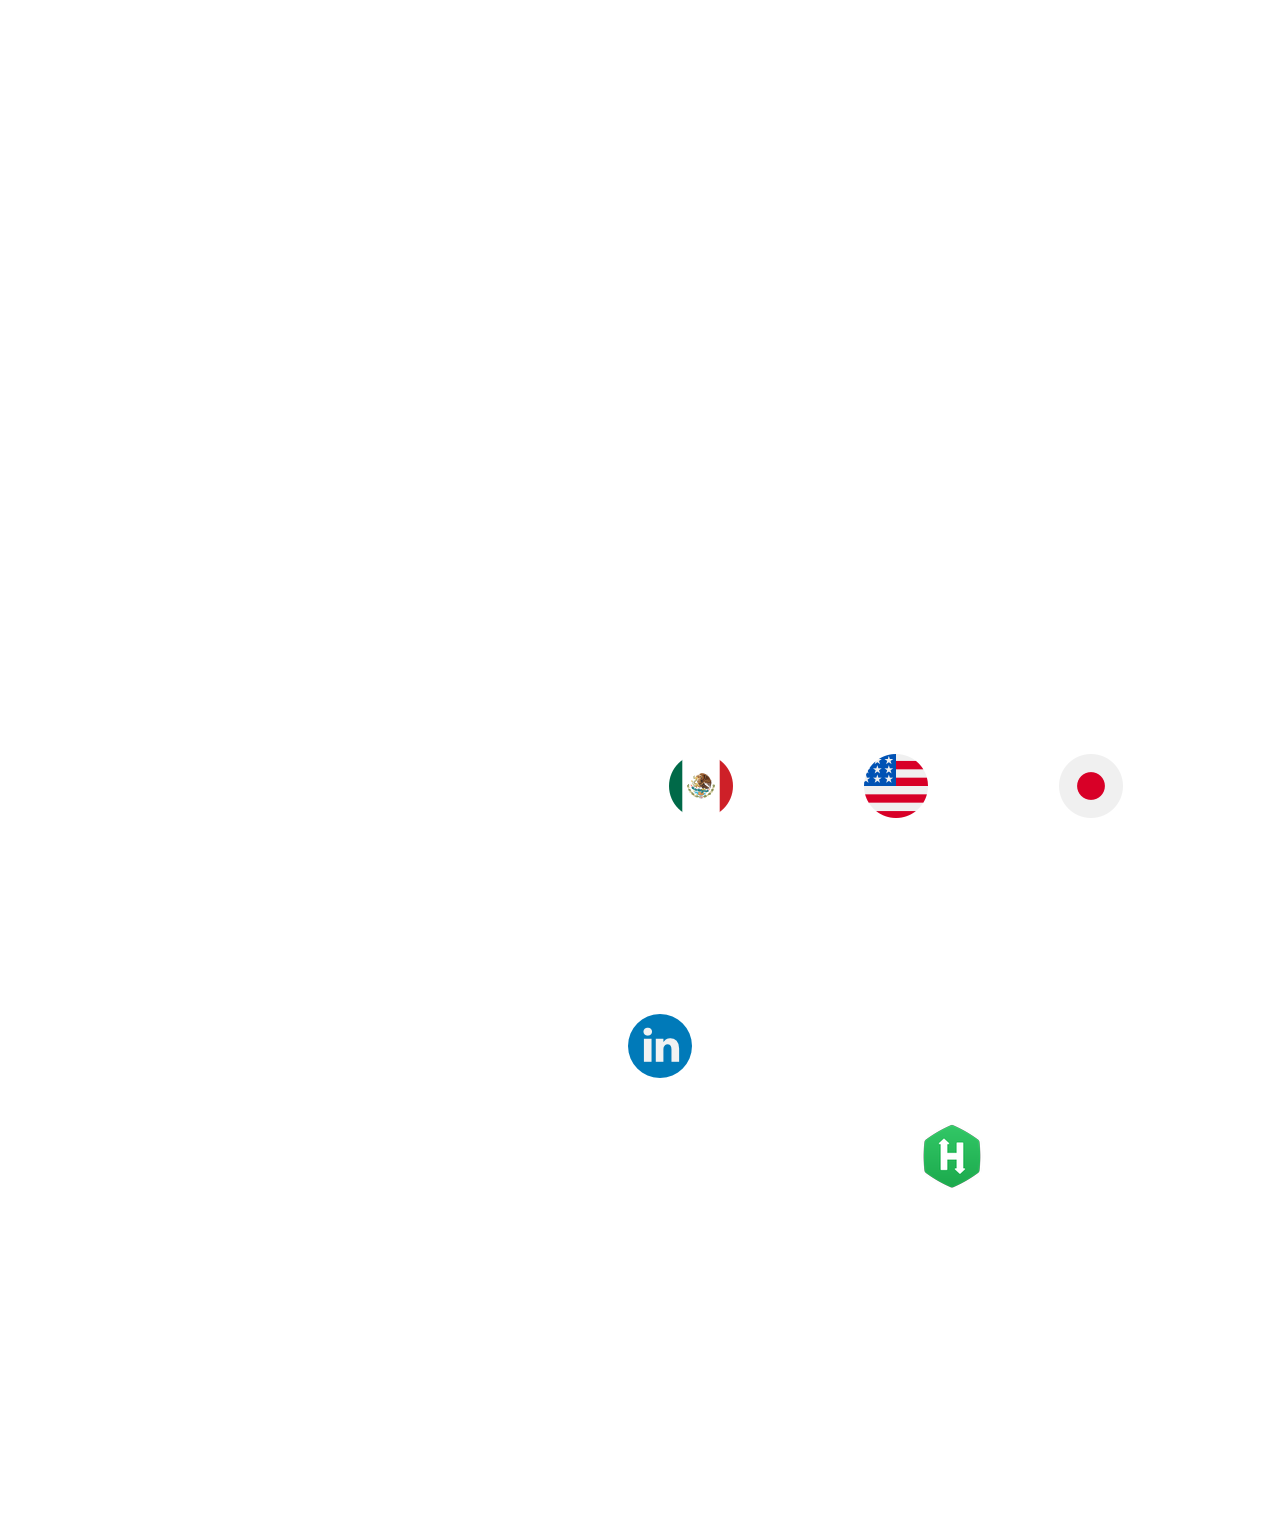
==== commit 6a87d95e: "Styles: Change main colors to blue" ====
--- a/index-es.html
+++ b/index-es.html
@@ -18,7 +18,7 @@
     <link href="https://fonts.googleapis.com/css2?family=Raleway:ital,wght@0,100..900;1,100..900&display=swap" rel="stylesheet">
 
     <!-- Favicon -->
-    <link rel="icon" type="image/png" href="assets/icon/julioFavicon.png">
+    <link rel="icon" type="image/png" href="assets/icon/julioFavicon-Blue.png">
 
     <title>Julio Vázquez</title>
 </head>
--- a/assets/css/index.css
+++ b/assets/css/index.css
@@ -1,6 +1,6 @@
 :root{
-    --primary: #5b1020;
-    --secondary: #b51224;
+    --primary: #031133;
+    --secondary: #254497;
 
     --text: white;
 
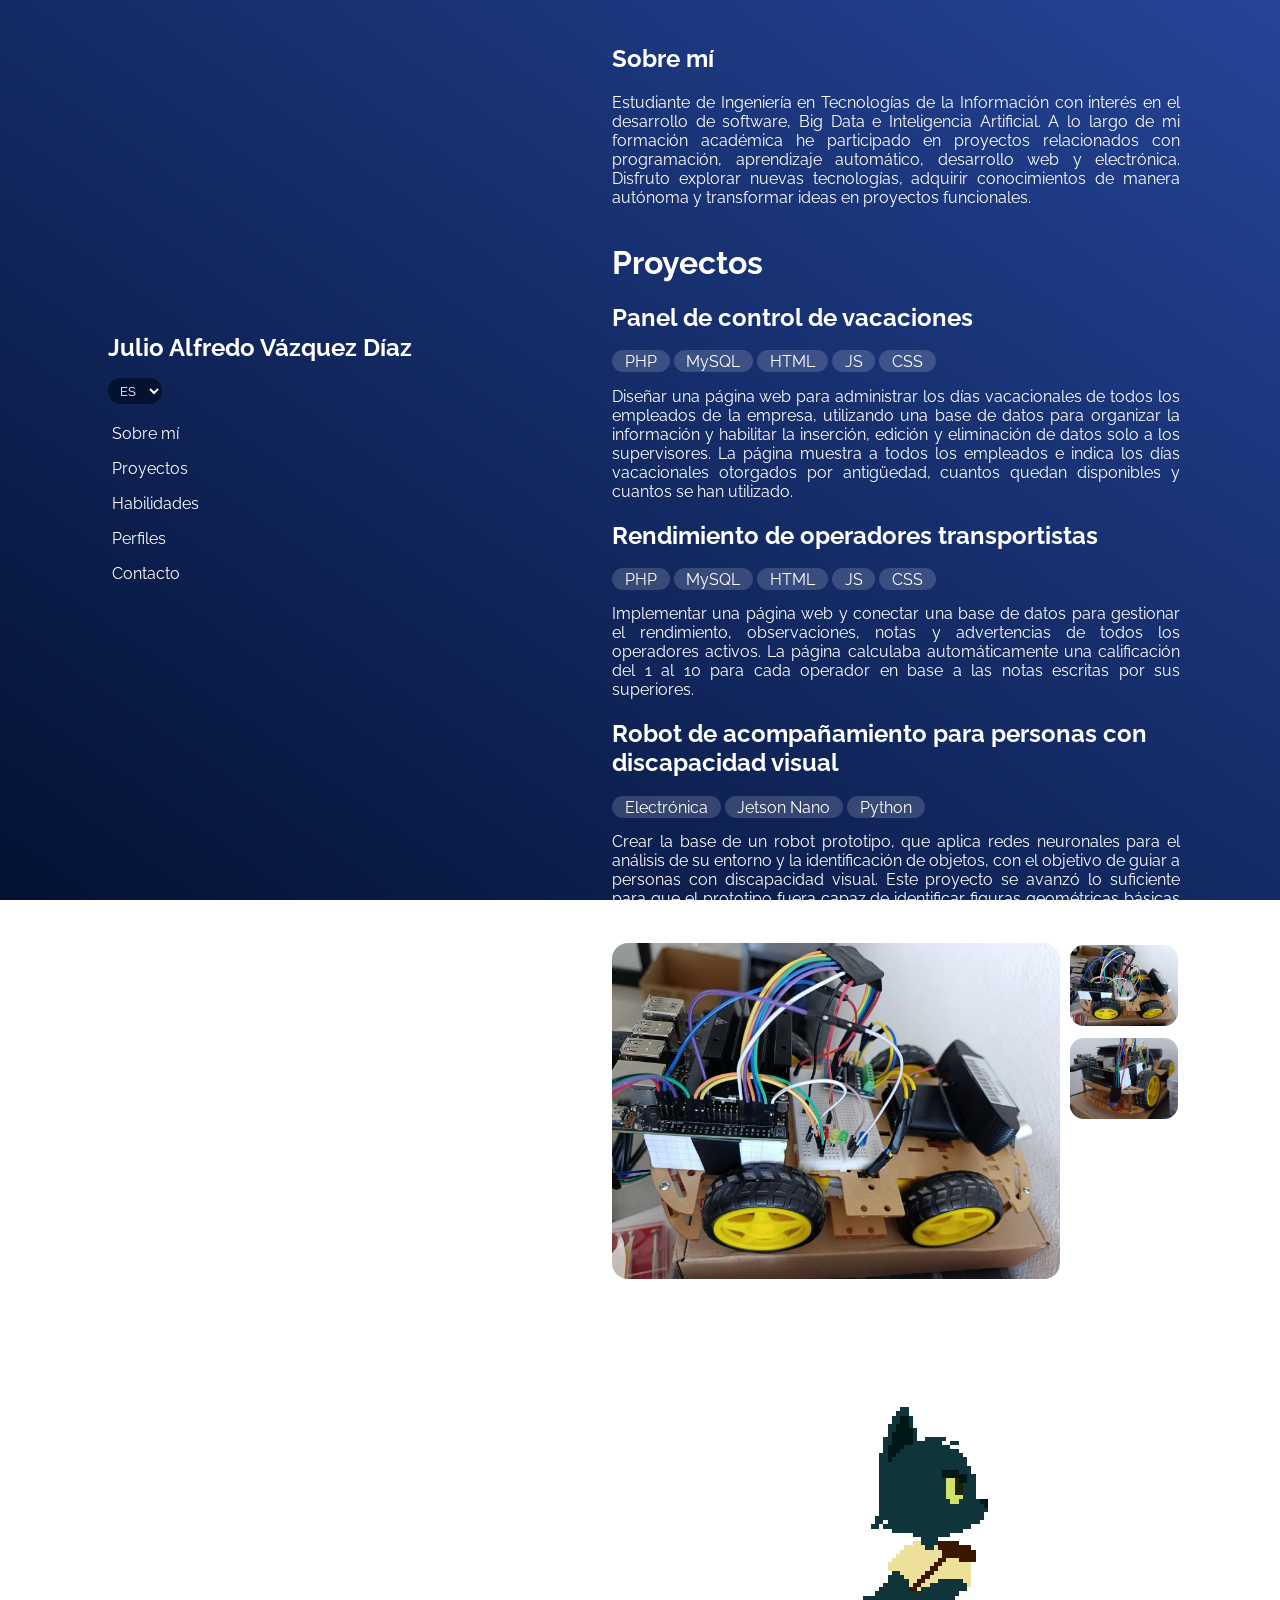
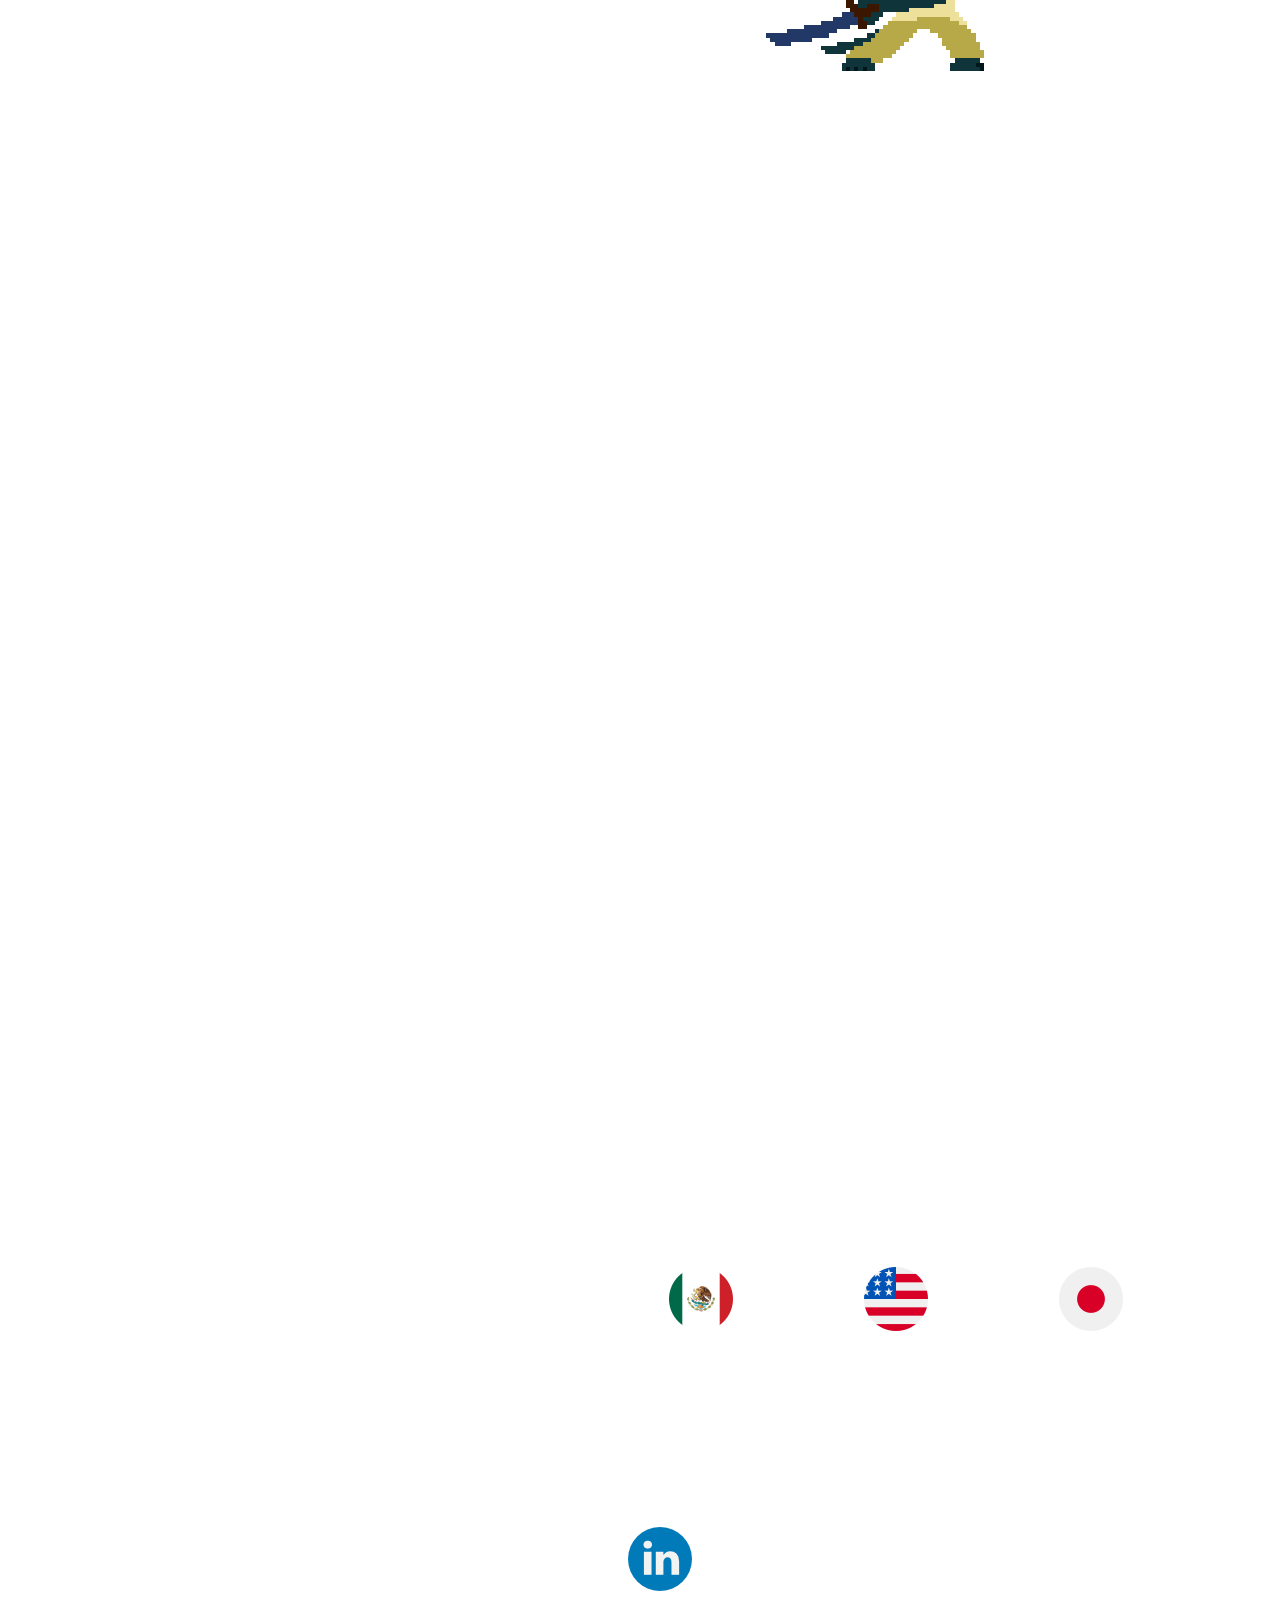
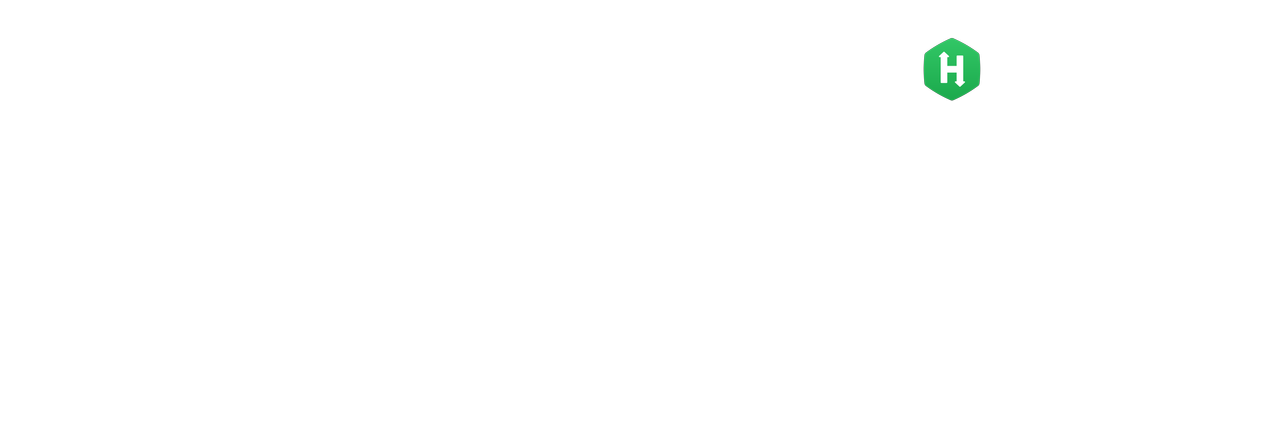
==== commit 5cdf6393: "Feat: Karma's idle animation" ====
--- a/index-es.html
+++ b/index-es.html
@@ -120,6 +120,23 @@
                 </div>
             </div>
         </span>
+
+        <span class="project">
+            <h2>Animaciones tradicionales en web</h2>
+            <div class="usedTechs">
+                <span class="tech">Photoshop</span>
+                <span class="tech">Krita</span>
+                <span class="tech">JS</span>
+            </div>
+
+            <p class="description">
+
+            </p>
+
+            <p class="soloImage">
+                <canvas id="karmaSprite"></canvas>
+            </p>
+        </span>
     </main>
 
     <section id="skills">
@@ -127,17 +144,17 @@
 
         <h2>Técnicas</h2>
         <div class="technical">
+            <span class="technicalSkills expanded">
+                <h3>Herramientas y sistemas</h3>
+                <p>Git, GitHub, Docker, Linux, Windows, Administración básica de servidores</p>
+            </span>
+            
             <span class="technicalSkills">
                 <h3>Desarrollo web</h3>
                 <p>HTML5, CSS3, JavaScript, React, Bootstrap, PHP, Flask</p>
             </span>
     
             <span class="technicalSkills">
-                <h3>Herramientas y sistemas</h3>
-                <p>Git, GitHub, Docker, Linux, Windows, Administración básica de servidores</p>
-            </span>
-    
-            <span class="technicalSkills">
                 <h3>Aplicaciones y hardware</h3>
                 <p>Flutter, Dart, Arduino, ESP32, Jetson Nano, Sensores y actuadores</p>
             </span>
@@ -145,6 +162,11 @@
             <span class="technicalSkills">
                 <h3>Videojuegos</h3>
                 <p>Unity, C#, Desarrollo 2D</p>
+            </span>
+
+            <span class="technicalSkills">
+                <h3>Animaciones</h3>
+                <p>Tradicional (cuadro a cuadro), 2D, Digital</p>
             </span>
 
             <span class="technicalSkills expanded">
@@ -257,6 +279,7 @@
     </footer>
 
     <!-- Scripts -->
-     <script src="assets/js/index.js"></script>
+    <script src="assets/js/index.js"></script>
+    <script src="assets/js/animation.js"></script>
 </body>
 </html>
--- a/assets/css/index.css
+++ b/assets/css/index.css
@@ -254,6 +254,18 @@
             }
         }
 
+        .soloImage{
+            width: 100%;
+            
+            canvas {
+                width: 100%;
+                border-radius: var(--rad);
+                background-color: var(--btnHover);
+
+                image-rendering: pixelated;
+                padding: 1rem;
+            }
+        }
     }
 }
 
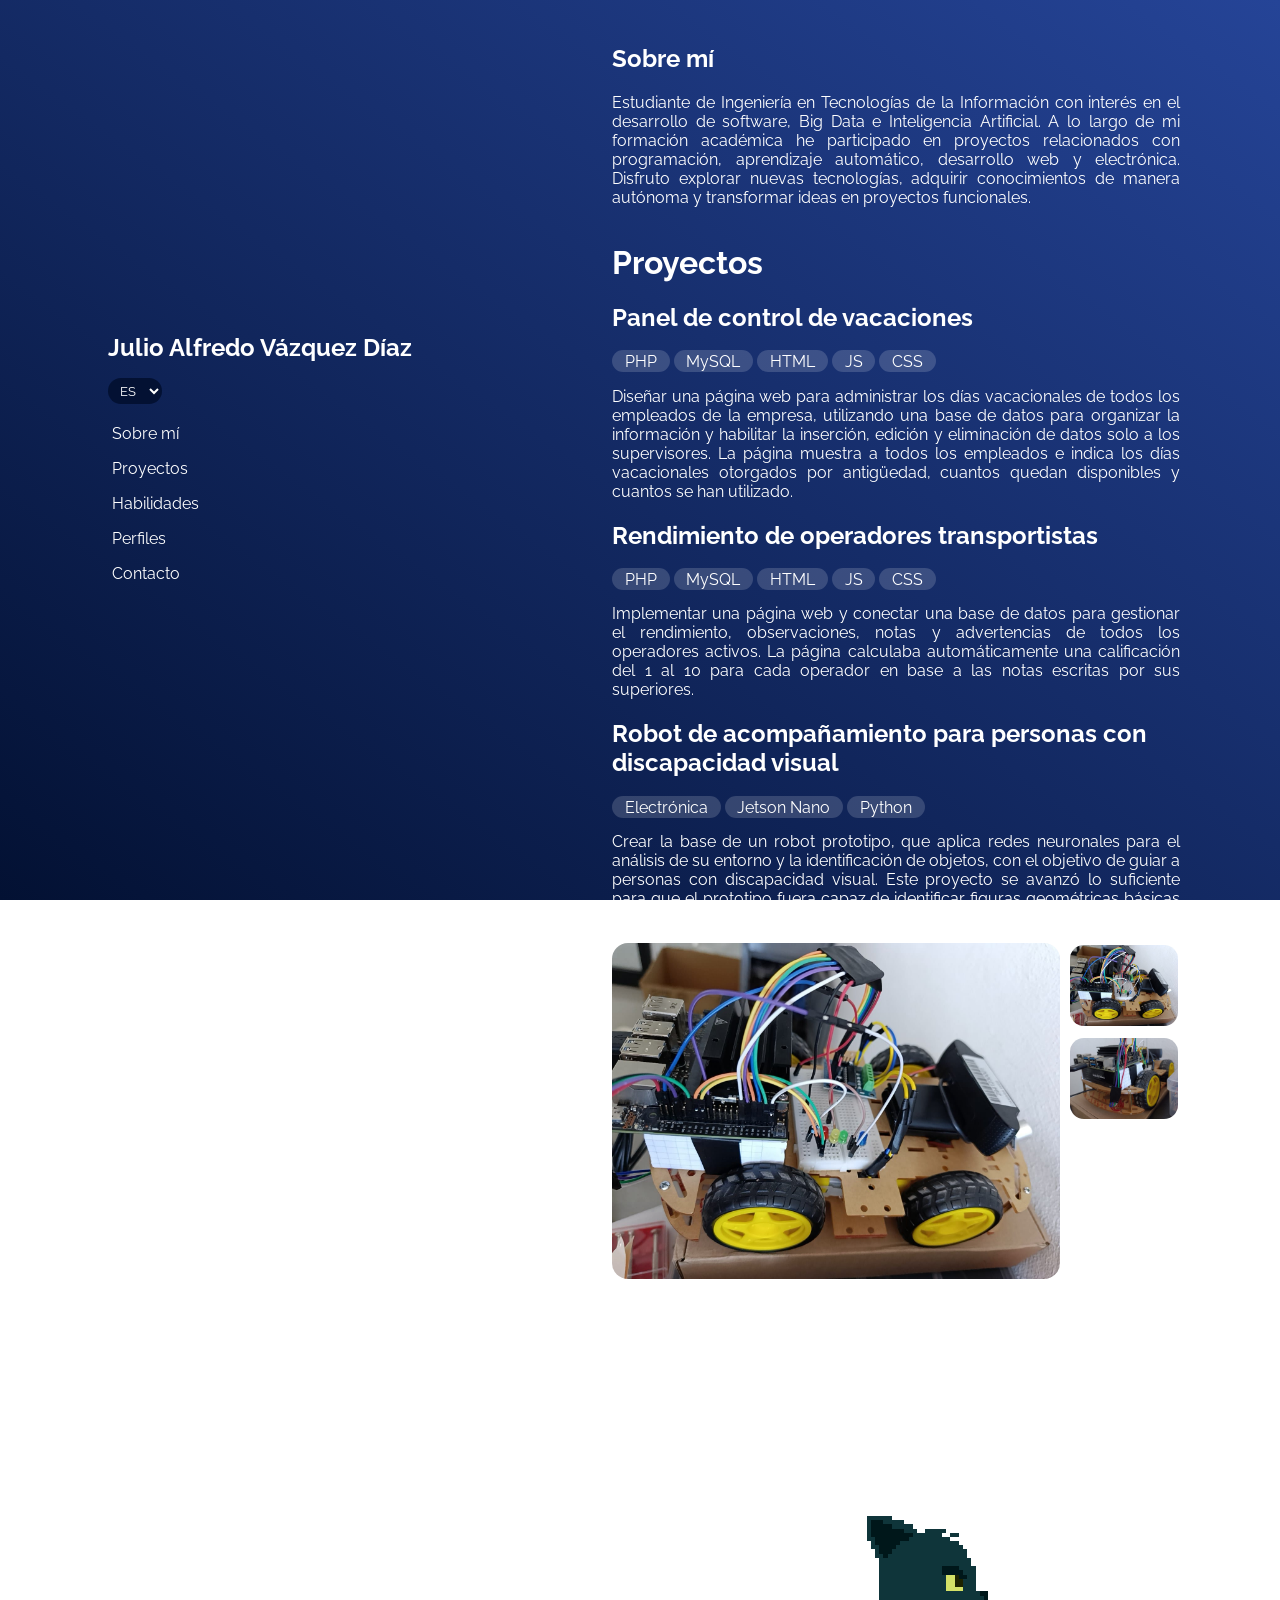
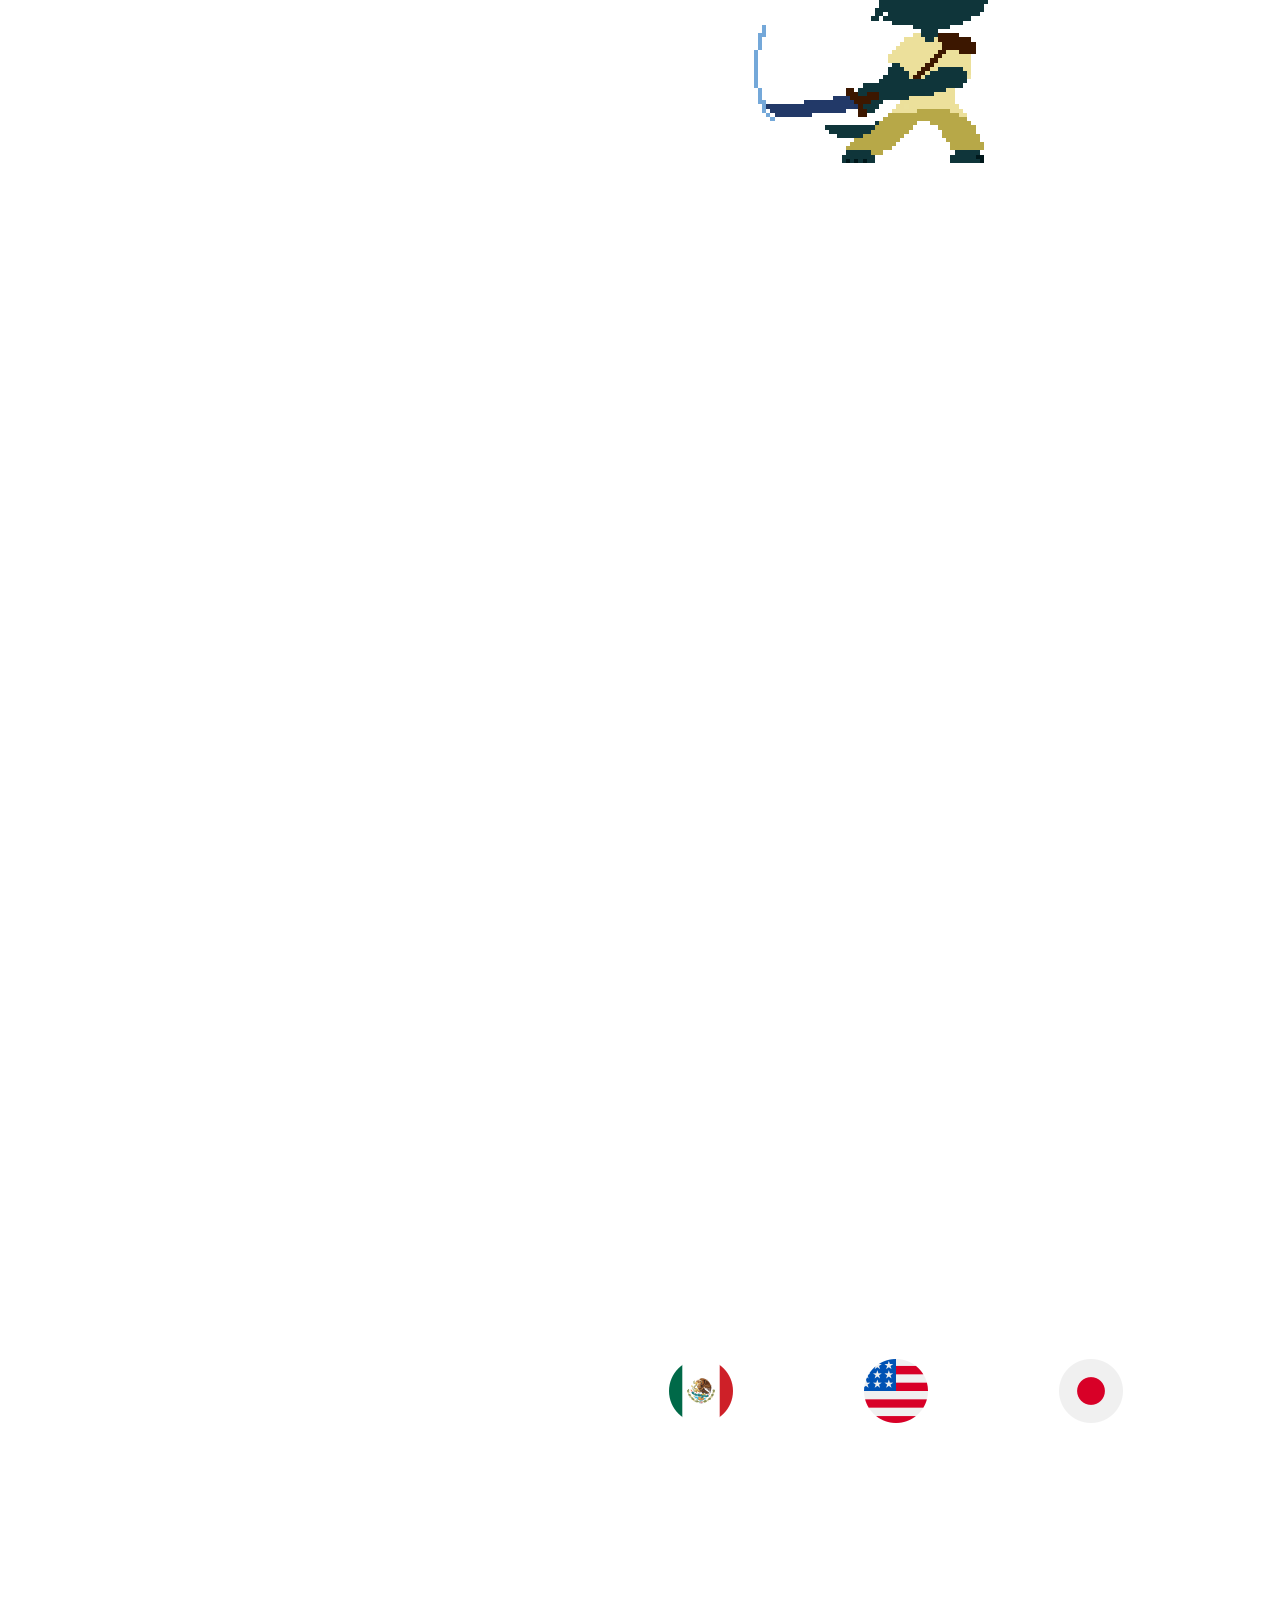
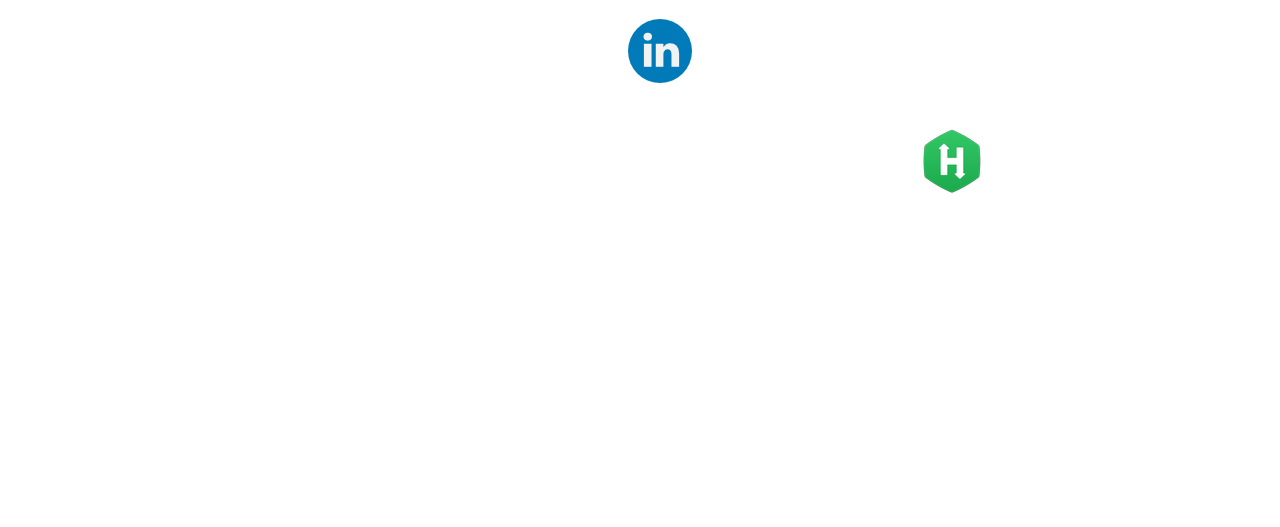
==== commit 971b8876: "Feat: Karma's more animations" ====
--- a/index-es.html
+++ b/index-es.html
@@ -130,7 +130,7 @@
             </div>
 
             <p class="description">
-
+                Dibujar animaciones tradicionales cuadro a cuadro en estilo pixelart y adaptarlas para su visualización en la web, utilizando herramientas digitales como Photoshop y Krita, así como la programación en JavaScript para la animación en canvas.
             </p>
 
             <p class="soloImage">
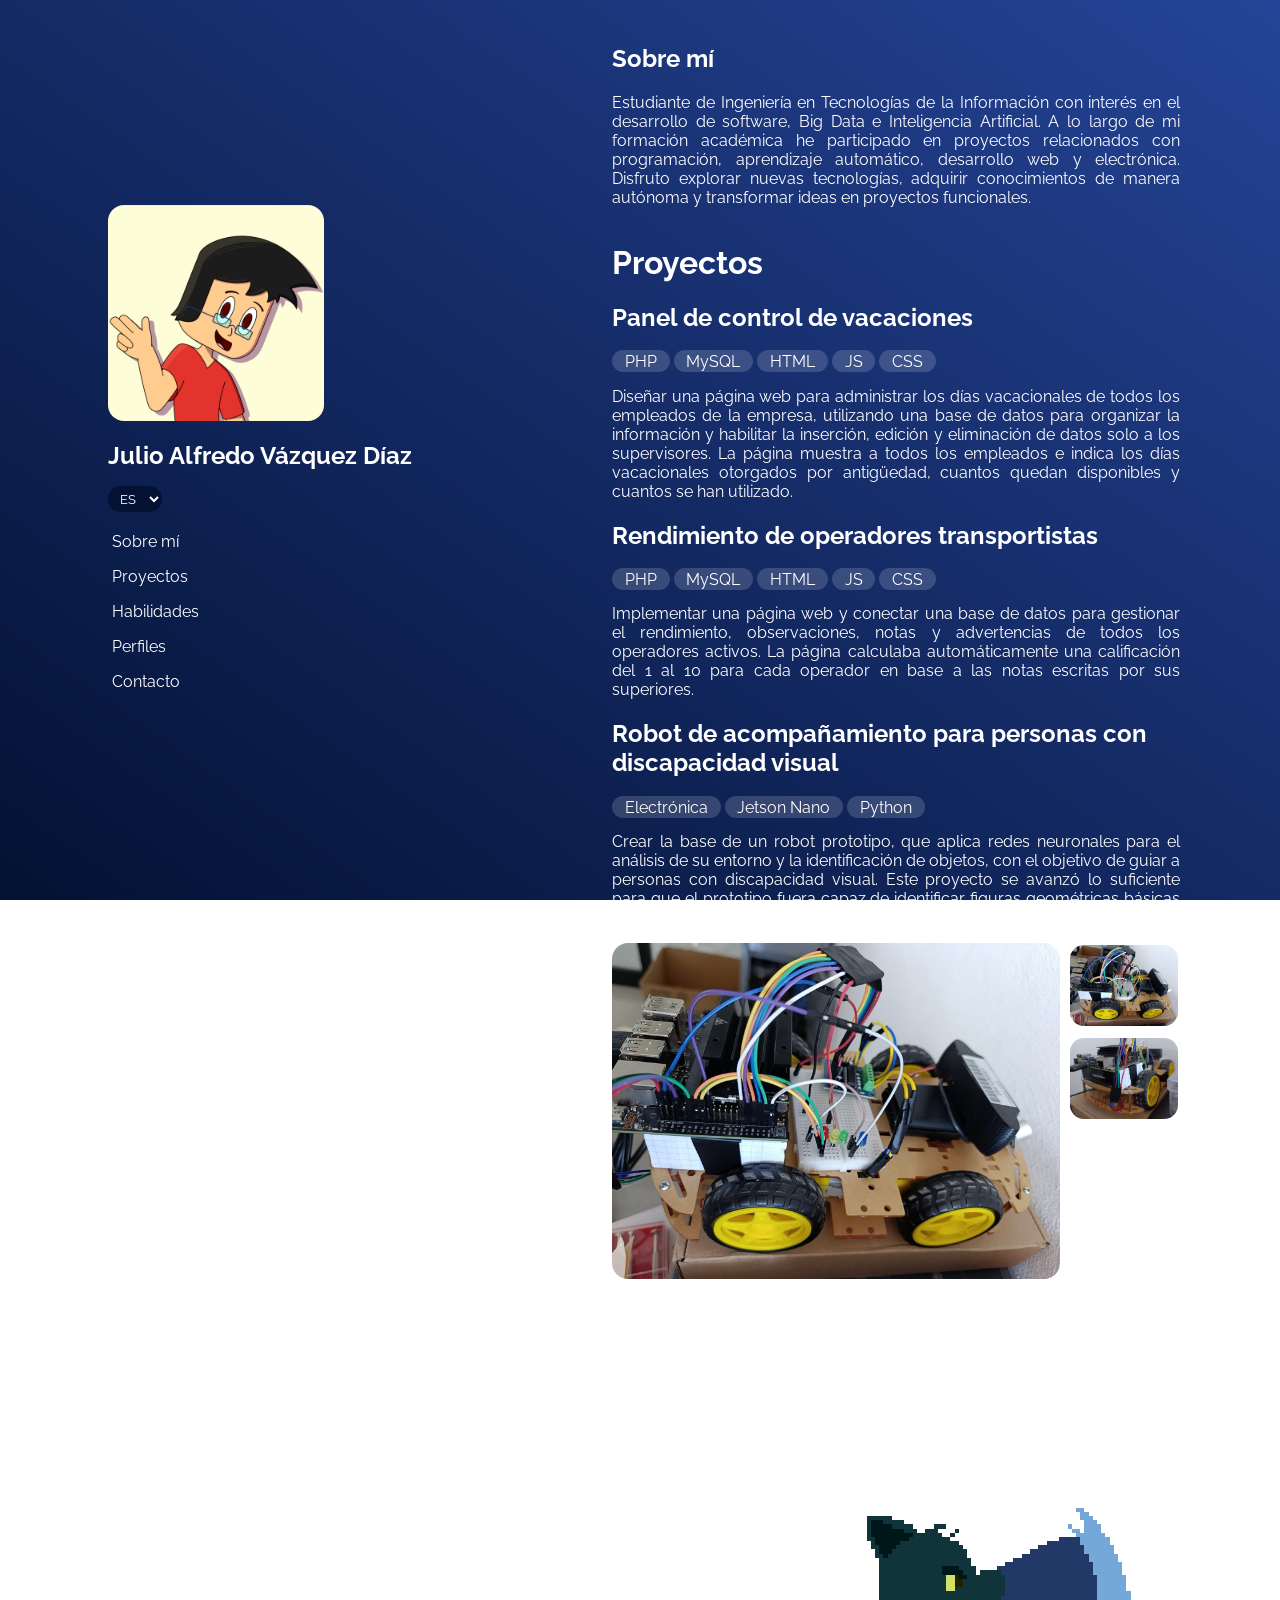
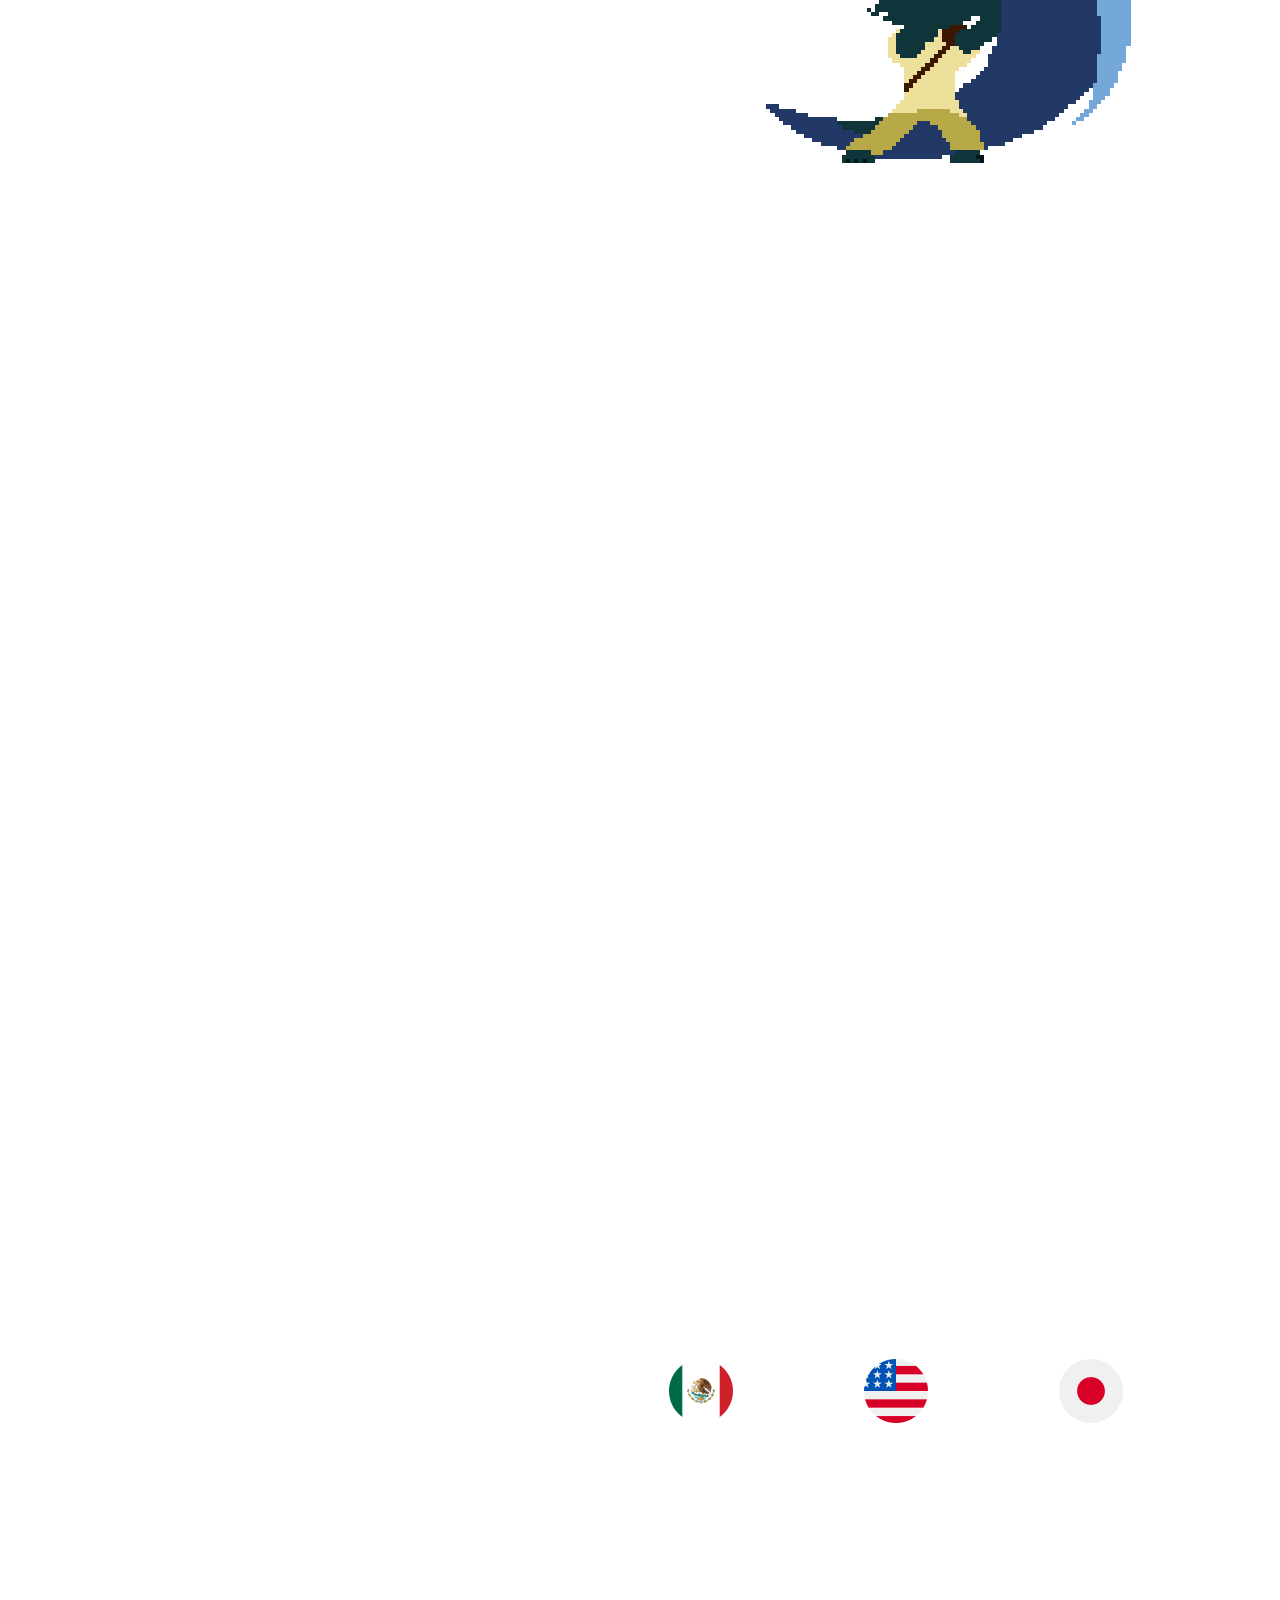
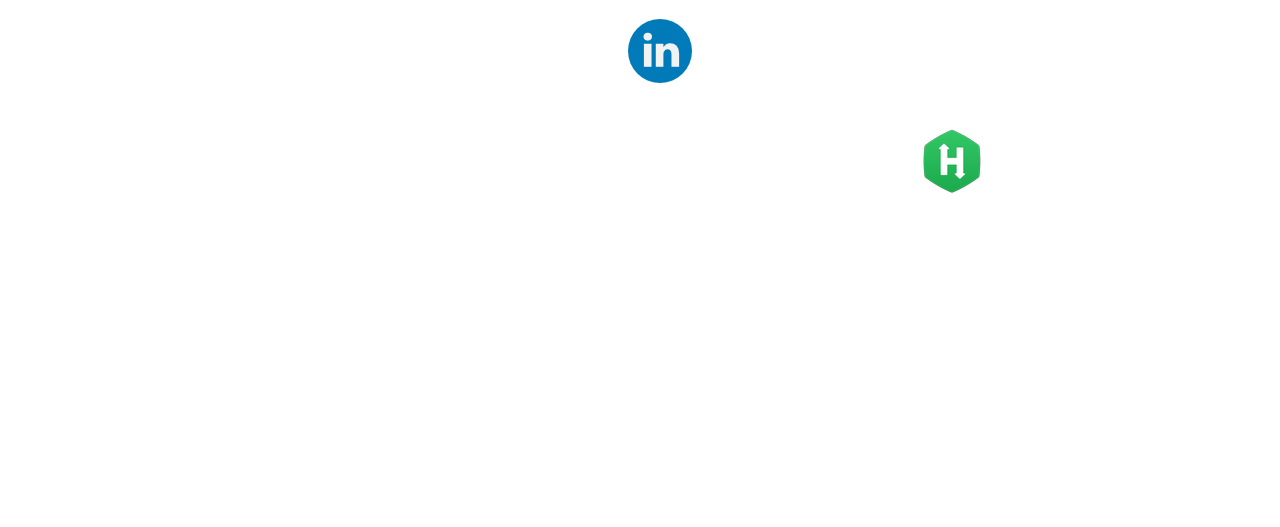
==== commit 9fc721cd: "Feat: Profile photo" ====
--- a/index-es.html
+++ b/index-es.html
@@ -25,6 +25,8 @@
 <body>
     <aside>
         <header>
+            <img class="profile" src="assets/img/diazProfile.png" alt="Foto de perfil de Julio Alfredo Vázquez Díaz">
+
             <h1>Julio Alfredo Vázquez Díaz</h1>
             
             <select name="pageLanguage" id="pageLanguage" onchange="changeLanguage(this)">
--- a/assets/css/index.css
+++ b/assets/css/index.css
@@ -57,6 +57,14 @@
         align-items: center;
         justify-content: space-between;
         gap: 0.5rem;
+
+        .profile{
+            width: 3rem;
+            height: 3rem;
+            border-radius: 50%;
+            object-fit: cover;
+            margin-right: 1rem;
+        }
 
         h1{
             overflow: hidden;
@@ -499,6 +507,13 @@
             align-items: start;
             flex-direction: column;
 
+            .profile{
+                width: 50%;
+                height: 50%;
+                margin-right: 0;
+                border-radius: var(--rad);
+            }
+
             h1{
                 overflow: visible;
                 white-space: wrap;
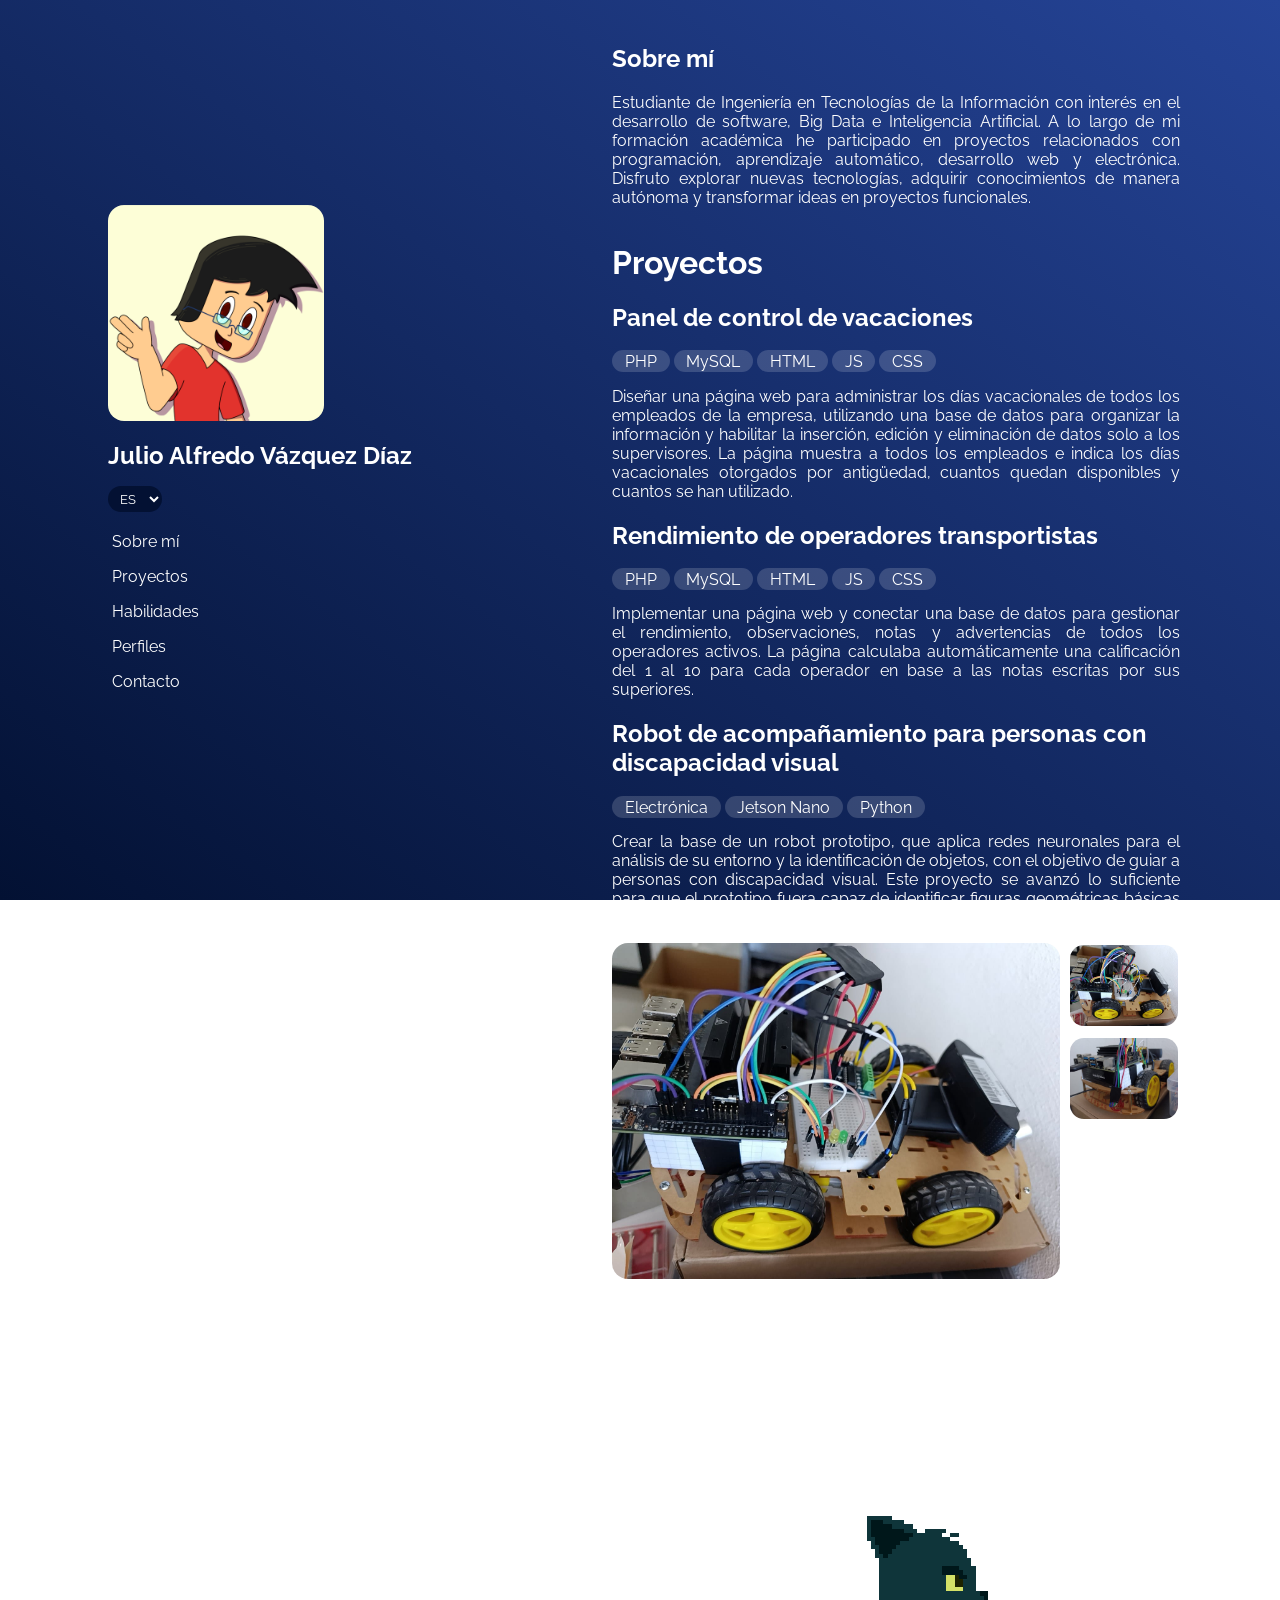
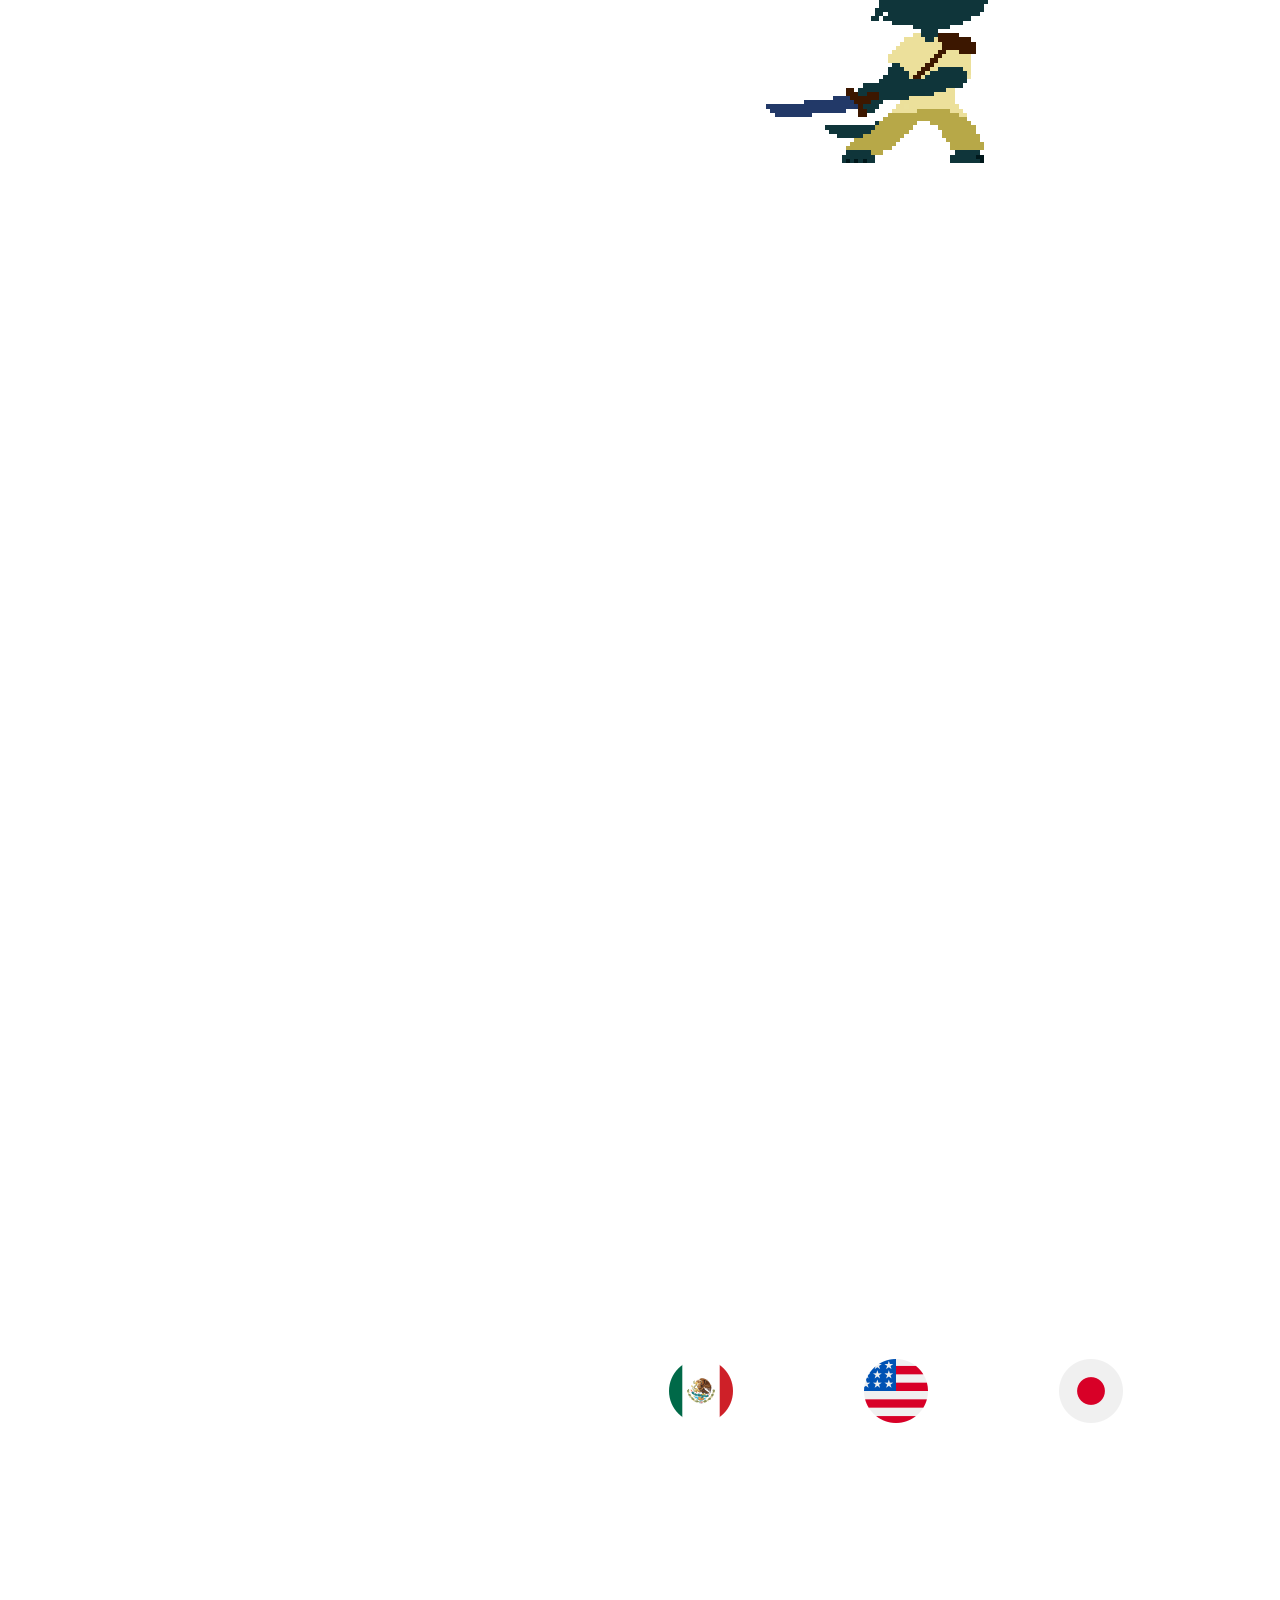
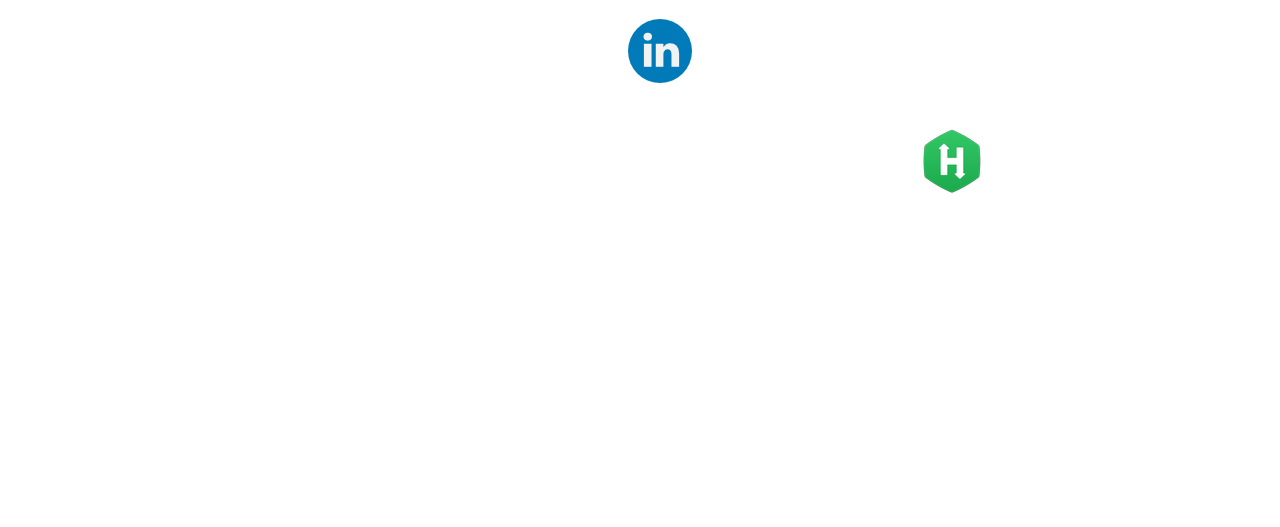
==== commit 98d65da3: "Docs: CV for each language" ====
--- a/index-es.html
+++ b/index-es.html
@@ -267,7 +267,7 @@
             <svg xmlns="http://www.w3.org/2000/svg" viewBox="0 0 40 40" height="40px" width="40px" fill="#e3e3e3"><path d="M32.11,19.81q-0.14-4.99-3.6-8.45t-8.45-3.6V4.97q3.04,0.06 5.72,1.24t4.68,3.19t3.19,4.68t1.24,5.72H32.11Zm-6.92,0q-0.14-2.08-1.6-3.53t-3.54-1.58V11.92q3.24,0.14 5.51,2.4t2.41,5.49H25.19ZM33.17,35q-4.96,0-10-2.31t-9.29-6.56T7.31,16.83T5,6.83Q5,6.05 5.52,5.52T6.83,5h6.14q0.58,0 1.01,0.41t0.57,1.01l1.11,5.43q0.09,0.62-0.03,1.09t-0.45,0.81l-4.12,4.16q1,1.74 2.19,3.27t2.62,2.92q1.46,1.49 3.07,2.73t3.39,2.22l3.94-4.03q0.4-0.43 0.97-0.6t1.11-0.09l5.22,1.11q0.61,0.17 1.01,0.65T35,27.17v6q0,0.79-0.52,1.31T33.17,35ZM9.71,15.33l3.17-3.19L12,7.78H7.79q0.12,1.74 0.57,3.58t1.35,3.97ZM24.93,30.39q1.68,0.76 3.58,1.24t3.72,0.57V28l-4.17-0.85l-3.13,3.24ZM9.71,15.33ZM24.93,30.39Z"/></svg>
         </a>
 
-        <a href="assets/docs/CV_JulioVazquez.pdf" download title="Descargar CV en PDF">
+        <a href="assets/docs/CV_JulioVazquez_ES.pdf" download title="Descargar CV en PDF">
             <svg xmlns="http://www.w3.org/2000/svg" viewBox="0 0 40 40" height="40px" width="40px" fill="#e3e3e3"><path d="M13.31,29.72H26.69V26.94H13.31v2.78Zm0-6.94H26.69V20H13.31v2.78ZM9.44,36.67q-1.12,0-1.95-0.83T6.67,33.89V6.11q0-1.12 0.83-1.95T9.44,3.33H23.92l9.42,9.42V33.89q0,1.12-0.83,1.95t-1.95,0.83H9.44ZM22.53,14.06V6.11H9.44V33.89H30.56V14.06H22.53ZM9.44,6.11v7.94V6.11v7.94V33.89V6.11Z"/></svg>
         </a>
     </section>
